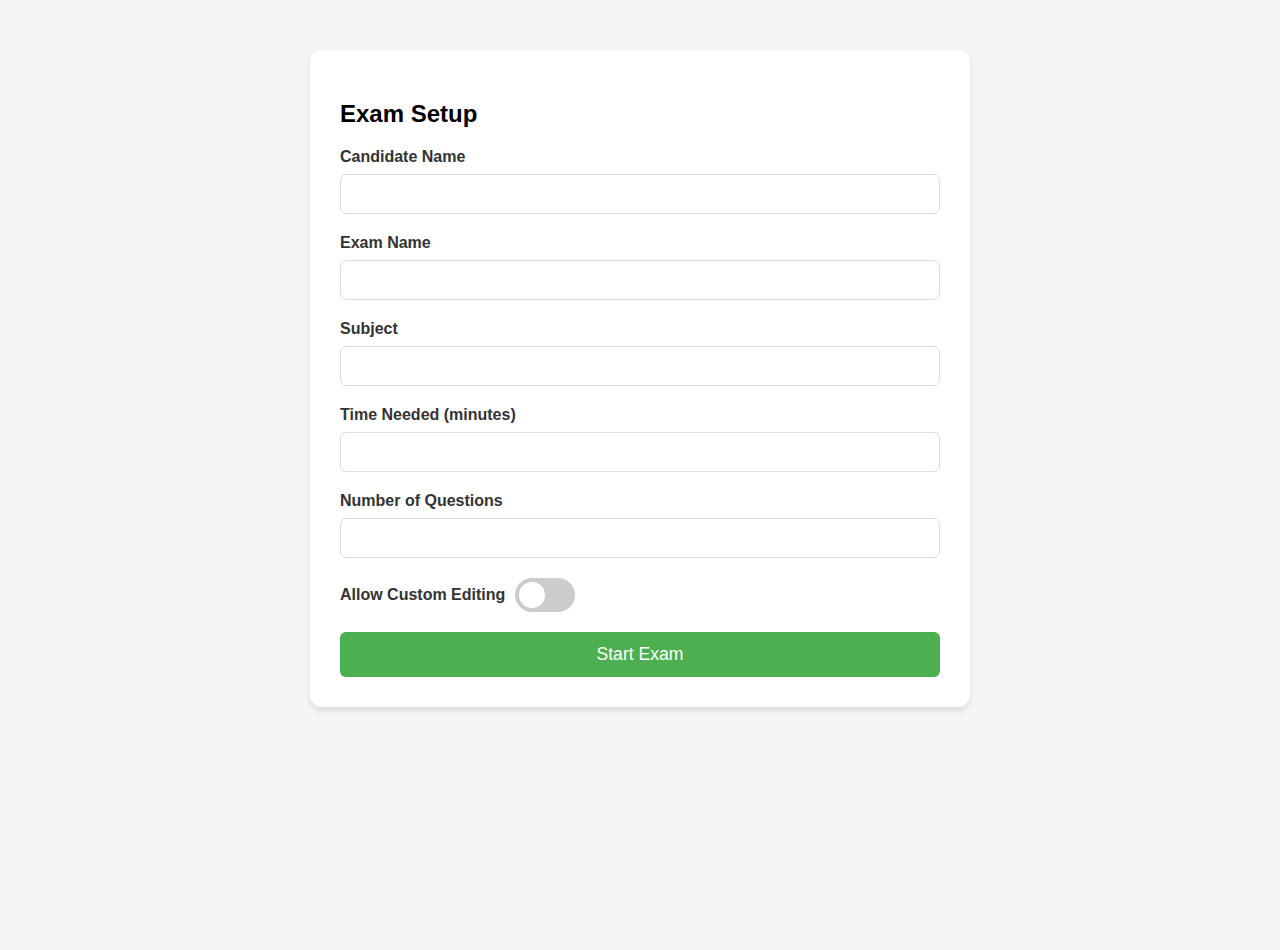
==== exam-interface.html @ 5b69755b "Add .html files" ====
<!DOCTYPE html>
<html lang="en">
<head>
  <meta charset="UTF-8">
  <meta name="viewport" content="width=device-width, initial-scale=1.0">
  <title>Exam Interface</title>
  <style>
    body {
      font-family: Arial, sans-serif;
      margin: 0;
      display: flex;
      height: 100vh;
      overflow: hidden;
    }
    
    /* Add new styles for candidate info */
    .candidate-info {
      background-color: white;
      padding: 15px;
      border-radius: 8px;
      margin-bottom: 20px;
      box-shadow: 0 2px 4px rgba(0,0,0,0.1);
      display: grid;
      grid-template-columns: repeat(auto-fit, minmax(200px, 1fr));
      gap: 15px;
    }

    .info-item {
      display: flex;
      flex-direction: column;
    }

    .info-item label {
      font-size: 0.8rem;
      color: #666;
    }

    .info-item span {
      font-weight: bold;
      color: #333;
    }
    
    .main-content {
      flex: 1;
      display: flex;
      flex-direction: column;
      padding: 20px;
      overflow: auto;
    }
    
    .pdf-preview {
      height: 600px;
      border: 1px solid #ddd;
      border-radius: 8px;
      overflow: hidden;
      background-color: #f5f5f5;
      position: relative;
    }
    .pdf-preview iframe {
      width: 100%;
      height: 100%;
      border: none;
    }
    .right-panel-container {
      width: 320px;
      display: flex;
      flex-direction: column;
      height: 100%;
      overflow: hidden;
      border-left: 1px solid #ddd;
      background-color: #f9f9f9;
    }
    .right-panel {
      flex: 1;
      padding: 20px;
      overflow-y: auto;
    }
    
    .timer-section {
      padding: 15px;
      margin-bottom: 20px;
      background-color: white;
      border-radius: 8px;
      box-shadow: 0 2px 4px rgba(0,0,0,0.1);
    }

    .timer-controls {
      display: flex;
      gap: 10px;
      margin-top: 10px;
    }

    .timer-controls button {
      padding: 5px 10px;
      border-radius: 4px;
      border: 1px solid #ddd;
      background-color: #f5f5f5;
      cursor: pointer;
    }
    
    .timer {
      font-size: 1rem;
      color: #d32f2f;
      font-weight: bold;
      text-align: center;
      margin-right: 10px;
    }
    .timer.warning {
      animation: blink 1s infinite;
    }
    @keyframes blink {
      50% { opacity: 0.5; }
    }
    
    .status-summary {
      margin-bottom: 20px;
      background-color: #fff;
      padding: 15px;
      border-radius: 8px;
      box-shadow: 0 2px 4px rgba(0,0,0,0.1);
    }
    .status-summary div {
      display: flex;
      align-items: center;
      margin: 8px 0;
    }
    .status-summary div span {
      display: inline-block;
      width: 24px;
      height: 24px;
      margin-right: 12px;
      border-radius: 4px;
    }
    .status-summary .not-visited span {
      background-color: #e0e0e0;
    }
    .status-summary .not-answered span {
      background-color: #f13c33;
    }
    .status-summary .answered span {
      background-color: #4caf50;
    }
    .status-summary .marked-review span {
      background-color: #2196f3;
    }
    .status-summary .saved-review span {
      background-color: #ffd700;
    }
    .question-grid {
      display: grid;
      grid-template-columns: repeat(auto-fill, minmax(45px, 1fr));
      gap: 8px;
      padding: 15px;
      background-color: #fff;
      border-radius: 8px;
      box-shadow: 0 2px 4px rgba(0,0,0,0.1);
    }
    .question-grid button {
      aspect-ratio: 1;
      text-align: center;
      border: 1px solid #ccc;
      background-color: #e0e0e0;
      border-radius: 6px;
      cursor: pointer;
      font-weight: bold;
      transition: all 0.2s ease;
    }
    .question-grid button:hover {
      transform: scale(1.05);
    }
    .question-grid button.current {
      border: 2px solid #000;
    }
    .options {
      margin: 20px 0;
      display: grid;
      grid-template-columns: repeat(auto-fit, minmax(120px, 1fr));
      gap: 15px;
    }
    .options label {
      display: flex;
      align-items: center;
      padding: 10px;
      background-color: #f5f5f5;
      border-radius: 6px;
      cursor: pointer;
      transition: background-color 0.2s;
    }
    .options label:hover {
      background-color: #e0e0e0;
    }
    .options input[type="radio"] {
      margin-right: 10px;
    }
    .action-buttons {
      display: flex;
      flex-wrap: wrap;
      gap: 10px;
      justify-content: center;
      margin: 20px 0;
    }
    .action-buttons button {
      border-radius: 25px;
      padding: 12px 24px;
      cursor: pointer;
      font-weight: bold;
      border: none;
      transition: all 0.2s;
    }
    .action-buttons button:hover {
      transform: translateY(-2px);
      box-shadow: 0 2px 8px rgba(0,0,0,0.2);
    }
    .save-next {
      background-color: #4CAF50;
      color: white;
    }
    .clear {
      background-color: #e0e0e0;
      color: black;
    }
    .save-review {
      background-color: #FFEB3B;
      color: black;
    }
    .mark-review-next {
      background-color: #2196F3;
      color: white;
    }
    .submit-button {
      background-color: #FF5722;
      color: white;
      padding: 12px 36px;
      font-weight: bold;
      border-radius: 25px;
      cursor: pointer;
      margin: 20px auto;
      display: block;
      border: none;
      transition: all 0.2s;
    }
    .submit-button:hover {
      background-color: #f4511e;
      transform: translateY(-2px);
      box-shadow: 0 4px 12px rgba(0,0,0,0.2);
    }
    .bottom-panel {
      padding: 15px;
      display: flex;
      align-items: center;
      justify-content: center;
      background-color: #f5f5f5;
      border-top: 1px solid #ddd;
    }
    #selectedQuestion {
      font-size: 1.2rem;
      font-weight: bold;
      text-align: center;
      margin: 15px 0;
      padding: 10px;
      background-color: #f5f5f5;
      border-radius: 6px;
    }
    
    /* Question button styles */
    .question-grid button.answered {
      background-color: #4caf50; /* Green for answered */
      color: white;
    }

    .question-grid button.not-answered {
      background-color: #f44336; /* Red for unanswered */
      color: white;
    }

    .question-grid button.not-visited {
      background-color: #e0e0e0; /* Gray for not visited */
      color: black;
    }

    .question-grid button.marked-review {
      background-color: #2196f3; /* Blue for marked for review */
      color: white;
    }

    .question-grid button.saved-review {
      background-color: #ffeb3b; /* Yellow for saved for review */
      color: black;
    }
  </style>
</head>
<body>
  <div class="main-content">
    
    <div class="pdf-section">
      <input type="file" id="uploadPdf" accept="application/pdf" style="margin-bottom: 10px;">
      <div class="pdf-preview" id="pdfPreview">
        <p style="text-align: center; color: gray; padding: 20px;">No PDF loaded. Please upload a file.</p>
      </div>
    </div>

    <div class="exam-section">
      <h2>Answer Sheet</h2>
      <p id="selectedQuestion">No question selected</p>
      
      <div class="options">
        <label><input type="radio" name="option" value="a"> Option A</label>
        <label><input type="radio" name="option" value="b"> Option B</label>
        <label><input type="radio" name="option" value="c"> Option C</label>
        <label><input type="radio" name="option" value="d"> Option D</label>
      </div>

      <div class="action-buttons">
        <button id="saveNext" class="save-next">SAVE & NEXT</button>
        <button id="clear" class="clear">CLEAR</button>
        <button id="saveReview" class="save-review">SAVE & MARK FOR REVIEW</button>
        <button id="markReviewNext" class="mark-review-next">MARK FOR REVIEW & NEXT</button>
      </div>

      <button id="submitExam" class="submit-button">SUBMIT EXAM</button>
    </div>
  </div>

  <div class="right-panel-container">
    <div class="right-panel">
    
     <div class="timer-section">
        <div class="timer" id="timer">Time Remaining: 03:00:00</div>
        <div class="timer-controls">
          <button id="startTimer">Start</button>
          <button id="pauseTimer">Pause</button>
          <button id="resetTimer">Reset</button>
          <button id="editTimer">Edit</button>
        </div>
      </div>
    
      <h3>Status Summary</h3>
      <div class="status-summary">
        <div class="not-visited"><span></span>Not Visited</div>
        <div class="not-answered"><span></span>Not Answered</div>
        <div class="answered"><span></span>Answered</div>
        <div class="marked-review"><span></span>Marked for Review</div>
        <div class="saved-review"><span></span>Saved & Marked for Review</div>
      </div>

      <h3>Question Navigation</h3>
      <div class="question-grid" id="questionGrid"></div>
    </div>
    
    <div class="bottom-panel">
      <button id="addQuestion" class="action-buttons">Add Question</button>
    </div>
  </div>


  <script>
    class ExamInterface {
      constructor() {
        // Check if config exists
        const config = JSON.parse(localStorage.getItem('examConfig'));
        if (!config) {
          window.location.href = 'index.html'; // Redirect to setup if no config
          return;
        }
      
        // Initialize with config values
        this.totalQuestions = config.questionCount;
        this.timeNeeded = config.timeNeeded;
        this.timeRemaining = this.timeNeeded * 60; // Convert minutes to seconds
        this.allowCustomEdit = config.allowCustomEdit;
        this.candidateInfo = {
          name: config.candidateName,
          exam: config.examName,
          subject: config.subject
        };
        
        this.currentQuestion = null;
        this.timerInterval = null;
        this.isPaused = true;
        this.answers = new Map();
        
        this.initializeInterface();
        this.attachEventListeners();
        this.updateQuestionGrid();
        this.updateTimer();
      }
      
      initializeInterface() {
      	
      	this.initializeElements();
        // Create and insert candidate info section
        const infoHtml = `
          <div class="candidate-info">
            <div class="info-item">
              <label>Candidate Name</label>
              <span>${this.candidateInfo.name}</span>
            </div>
            <div class="info-item">
              <label>Exam</label>
              <span>${this.candidateInfo.exam}</span>
            </div>
            <div class="info-item">
              <label>Subject</label>
              <span>${this.candidateInfo.subject}</span>
            </div>
          </div>
        `;
        
        document.querySelector('.main-content').insertAdjacentHTML('afterbegin', infoHtml);
        
        // Move timer to right panel
        const timerSection = document.querySelector('.timer-section');
  if (timerSection) {
    document.querySelector('.right-panel').insertAdjacentElement('afterbegin', timerSection);
  }
        
        // Disable edit controls if not allowed
        if (!this.allowCustomEdit) {
          document.getElementById('editTimer').style.display = 'none';
          document.getElementById('addQuestion').style.display = 'none';
        }
        
      }
      
      initializeElements() {
        this.elements = {
          timer: document.getElementById('timer'),
          questionGrid: document.getElementById('questionGrid'),
          selectedQuestion: document.getElementById('selectedQuestion'),
          options: document.querySelectorAll('input[name="option"]'),
          pdfPreview: document.getElementById('pdfPreview'),
          uploadPdf: document.getElementById('uploadPdf')
        };
      }

      attachEventListeners() {
        // Timer controls
        document.getElementById('startTimer').addEventListener('click', () => this.startTimer());
        document.getElementById('pauseTimer').addEventListener('click', () => this.pauseTimer());
        document.getElementById('resetTimer').addEventListener('click', () => this.resetTimer());
        document.getElementById('editTimer').addEventListener('click', () => this.editTimer());

        // Action buttons
        document.getElementById('saveNext').addEventListener('click', () => this.saveAndNext());
        document.getElementById('clear').addEventListener('click', () => this.clearResponse());
        document.getElementById('saveReview').addEventListener('click', () => this.saveAndMarkForReview());
        document.getElementById('markReviewNext').addEventListener('click', () => this.markForReviewAndNext());
        document.getElementById('submitExam').addEventListener('click', () => this.submitExam());
        document.getElementById('addQuestion').addEventListener('click', () => this.addQuestion());

        // PDF upload
        this.elements.uploadPdf.addEventListener('change', (event) => this.handlePdfUpload(event));
      }

      updateTimer() {
        const hours = Math.floor(this.timeRemaining / 3600);
        const minutes = Math.floor((this.timeRemaining % 3600) / 60);
        const seconds = this.timeRemaining % 60;
        
        this.elements.timer.textContent = `Time Remaining: ${hours.toString().padStart(2, '0')}:${minutes.toString().padStart(2, '0')}:${seconds.toString().padStart(2, '0')}`;
        
        // Add warning class when less than 5 minutes remaining
        if (this.timeRemaining <= 300) {
          this.elements.timer.classList.add('warning');
        }
      }

      startTimer() {
        if (this.isPaused) {
          this.isPaused = false;
          this.timerInterval = setInterval(() => {
            if (this.timeRemaining <= 0) {
              this.submitExam();
              return;
            }
            this.timeRemaining--;
            this.updateTimer();
          }, 1000);
        }
      }

      pauseTimer() {
        this.isPaused = true;
        clearInterval(this.timerInterval);
      }

      resetTimer() {
        this.pauseTimer();
        this.timeRemaining = this.timeNeeded * 60; // Use configured time
        this.updateTimer();
      }

      editTimer() {
        if (!this.allowCustomEdit) return; // Add check for edit permission
        this.pauseTimer();
        const newTime = prompt("Enter time in seconds:", this.timeRemaining);
        if (newTime && !isNaN(newTime) && newTime > 0) {
          this.timeRemaining = parseInt(newTime);
          this.updateTimer();
        }
      }

      updateQuestionGrid() {
	  this.elements.questionGrid.innerHTML = '';
	  for (let i = 1; i <= this.totalQuestions; i++) {
	    const button = document.createElement('button');
	    button.textContent = i;
	    button.addEventListener('click', () => this.selectQuestion(i, button));
	    
	    // Set initial state
	    if (this.answers.has(i)) {
	      const answer = this.answers.get(i);
	      button.classList.add(answer.status);
	    } else {
	      button.classList.add('not-visited');
	    }
	    
	    this.elements.questionGrid.appendChild(button);
	  }
	}


      selectQuestion(questionNumber, button) {
        // Remove current selection
        const currentButton = this.elements.questionGrid.querySelector('.current');
        if (currentButton) {
          currentButton.classList.remove('current');
        }
	
	// Store the start time of the question
        this.questionStartTime = new Date(); 
	
        // Update current question
        this.currentQuestion = questionNumber;
        button.classList.add('current');
        
        // Update question display
        this.elements.selectedQuestion.textContent = `Question ${questionNumber}`;
        
        // Clear radio buttons
        this.elements.options.forEach(option => option.checked = false);
        
        // Load saved answer if exists
        if (this.answers.has(questionNumber)) {
          const answer = this.answers.get(questionNumber);
          const option = Array.from(this.elements.options).find(opt => opt.value === answer.value);
          if (option) {
            option.checked = true;
          }
        }

        // Update status if not visited
        if (button.classList.contains('not-visited')) {
          button.classList.remove('not-visited');
          button.classList.add('not-answered');
        }
      }

      saveAndNext() {
        if (!this.currentQuestion) {
          alert('Please select a question first');
          return;
        }

        const selectedOption = Array.from(this.elements.options).find(opt => opt.checked);
        if (!selectedOption) {
          alert('Please select an answer');
          return;
        }

        // Save the answer
        this.answers.set(this.currentQuestion, {
          value: selectedOption.value,
          status: 'answered'
        });
        
        // Update the answer with time spent
        const now = new Date();
        this.answers.set(this.currentQuestion, {
            value: selectedOption.value,
            status: 'answered',
            timeSpent: now - this.questionStartTime 
        });
        
        // Update question button status
        const currentButton = this.elements.questionGrid.querySelector('.current');
        currentButton.classList.remove('not-answered', 'not-visited', 'marked-review', 'saved-review');
        currentButton.classList.add('answered');

        // Move to next question
        const nextQuestion = this.currentQuestion < this.totalQuestions ? this.currentQuestion + 1 : null;
        if (nextQuestion) {
          const nextButton = this.elements.questionGrid.children[nextQuestion - 1];
          this.selectQuestion(nextQuestion, nextButton);
        }
      }

      clearResponse() {
        if (!this.currentQuestion) {
          alert('Please select a question first');
          return;
        }

        // Clear radio buttons
        this.elements.options.forEach(option => option.checked = false);

        // Clear saved answer
        this.answers.delete(this.currentQuestion);

        // Update button status
        const currentButton = this.elements.questionGrid.querySelector('.current');
        currentButton.classList.remove('answered', 'marked-review', 'saved-review');
        currentButton.classList.add('not-answered');
      }

      saveAndMarkForReview() {
        if (!this.currentQuestion) {
          alert('Please select a question first');
          return;
        }

        const selectedOption = Array.from(this.elements.options).find(opt => opt.checked);
        if (!selectedOption) {
          alert('Please select an answer');
          return;
        }
        
        // Update the answer with time spent
        const now = new Date();
        this.answers.set(this.currentQuestion, {
            value: selectedOption.value,
            status: 'saved-review',
            timeSpent: now - this.questionStartTime
        });
        
        // Save the answer with review status
        this.answers.set(this.currentQuestion, {
          value: selectedOption.value,
          status: 'saved-review'
        });

        // Update button status
        const currentButton = this.elements.questionGrid.querySelector('.current');
        currentButton.classList.remove('not-answered', 'not-visited', 'marked-review', 'answered');
        currentButton.classList.add('saved-review');

        // Move to next question
        const nextQuestion = this.currentQuestion < this.totalQuestions ? this.currentQuestion + 1 : null;
        if (nextQuestion) {
          const nextButton = this.elements.questionGrid.children[nextQuestion - 1];
          this.selectQuestion(nextQuestion, nextButton);
        }
      }

      markForReviewAndNext() {
        if (!this.currentQuestion) {
          alert('Please select a question first');
          return;
        }
	
	// Update the answer with time spent
        const now = new Date();
        this.answers.set(this.currentQuestion, {
            value: null,
            status: 'marked-review',
            timeSpent: now - this.questionStartTime
        });
	
        // Mark for review without saving answer
        this.answers.set(this.currentQuestion, {
          value: null,
          status: 'marked-review'
        });

        // Update button status
        const currentButton = this.elements.questionGrid.querySelector('.current');
        currentButton.classList.remove('not-answered', 'not-visited', 'answered', 'saved-review');
        currentButton.classList.add('marked-review');

        // Move to next question
        const nextQuestion = this.currentQuestion < this.totalQuestions ? this.currentQuestion + 1 : null;
        if (nextQuestion) {
          const nextButton = this.elements.questionGrid.children[nextQuestion - 1];
          this.selectQuestion(nextQuestion, nextButton);
        }
      }

      submitExam() {
        // Check for unanswered questions
        const unanswered = [];
        for (let i = 1; i <= this.totalQuestions; i++) {
          const answer = this.answers.get(i);
          if (!answer || !answer.value) {
            unanswered.push(i);
          }
        }

        if (unanswered.length > 0) {
          const confirm = window.confirm(
            `You have ${unanswered.length} unanswered questions (${unanswered.join(', ')}). Do you still want to submit?`
          );
          if (!confirm) return;
        }

        // Stop timer
        this.pauseTimer();
        
        // Get current date and time
    	const now = new Date();
    	const endDate = now.toISOString(); 
    	const startDate = new Date(now.getTime() - ((this.timeNeeded * 60) - this.timeRemaining) * 1000).toISOString();

        // Prepare submission data
        const submissionData = {
          candidateName: this.candidateInfo.name,
          examName: this.candidateInfo.exam,
          subject: this.candidateInfo.subject,
          startDate: startDate, // Add start date
          endDate: endDate, // Add end date
          answers: Array.from(this.answers.entries()).map(([question, answer]) => {
                // Calculate time spent on each question 
                const questionTime = answer.timeSpent || 0; // Use 0 if timeSpent is undefined
                return {
                    question,
                    answer: answer.value,
                    status: answer.status,
                    timeSpent: questionTime
                };
            }),
            timeSpent: (this.timeNeeded * 60) - this.timeRemaining
        };
	
	  // Generate Excel data
	  const excelData = [
	      ["Candidate Name", this.candidateInfo.name],
              ["Exam Name", this.candidateInfo.exam],
              ["Subject", this.candidateInfo.subject],
              ["Start Date", startDate],
              ["End Date", endDate],
              ["", ""], // Empty row for better readability
              ["Question", "Answer", "Status", "Time Spent (seconds)"] 
    	  ];
	  submissionData.answers.forEach(answer => {
	    excelData.push([answer.question, answer.answer, answer.status, answer.timeSpent]);
	  });

	  // Create a temporary CSV string
	  const csv = excelData.map(row => row.join(",")).join("\n");

	  // Create a download link for the CSV file
	  const downloadLink = document.createElement("a");
	  downloadLink.href = `data:text/csv;charset=utf-8,${encodeURIComponent(csv)}`;
	  downloadLink.download = "Response_Sheet.csv";
	  document.body.appendChild(downloadLink);
	  downloadLink.click();
	  document.body.removeChild(downloadLink);
	  
        // Log submission data (in real app, this would be sent to a server)
        console.log('Exam submitted:', submissionData);
        alert('Exam submitted successfully!');

        // Disable all controls
        this.disableControls();
      }

      disableControls() {
        // Disable all interactive elements
        this.elements.options.forEach(option => option.disabled = true);
        document.querySelectorAll('button').forEach(button => button.disabled = true);
        this.elements.uploadPdf.disabled = true;
      }

      addQuestion() {
        if (!this.allowCustomEdit) return; // Add check for edit permission
        this.totalQuestions++;
        this.updateQuestionGrid();
      }

      handlePdfUpload(event) {
        const file = event.target.files[0];
        if (file && file.type === 'application/pdf') {
          const fileURL = URL.createObjectURL(file);
          this.elements.pdfPreview.innerHTML = `<iframe src="${fileURL}"></iframe>`;
        } else {
          alert('Please upload a valid PDF file.');
          event.target.value = ''; // Clear the input
        }
      }
    }

    // Initialize the exam interface
    const examInterface = new ExamInterface();
  </script>
</body>
</html>
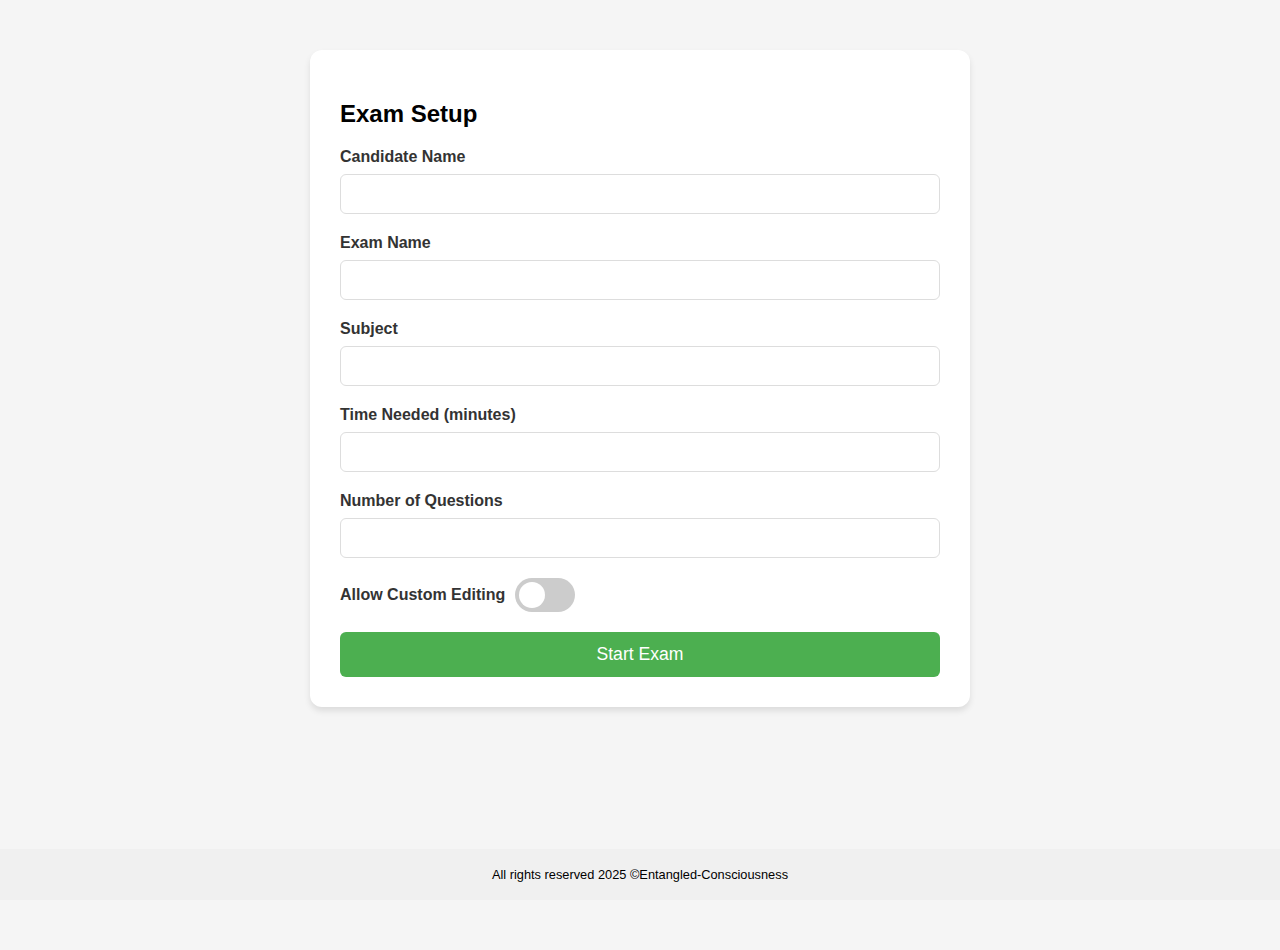
==== commit 70c31a8a: "exam-interface.html" ====
--- a/exam-interface.html
+++ b/exam-interface.html
@@ -5,6 +5,7 @@
   <meta name="viewport" content="width=device-width, initial-scale=1.0">
   <title>Exam Interface</title>
   <style>
+    /* Original styles remain the same */
     body {
       font-family: Arial, sans-serif;
       margin: 0;
@@ -13,7 +14,6 @@
       overflow: hidden;
     }
     
-    /* Add new styles for candidate info */
     .candidate-info {
       background-color: white;
       padding: 15px;
@@ -56,11 +56,13 @@
       background-color: #f5f5f5;
       position: relative;
     }
+    
     .pdf-preview iframe {
       width: 100%;
       height: 100%;
       border: none;
     }
+    
     .right-panel-container {
       width: 320px;
       display: flex;
@@ -70,6 +72,7 @@
       border-left: 1px solid #ddd;
       background-color: #f9f9f9;
     }
+    
     .right-panel {
       flex: 1;
       padding: 20px;
@@ -105,9 +108,11 @@
       text-align: center;
       margin-right: 10px;
     }
+    
     .timer.warning {
       animation: blink 1s infinite;
     }
+    
     @keyframes blink {
       50% { opacity: 0.5; }
     }
@@ -119,11 +124,13 @@
       border-radius: 8px;
       box-shadow: 0 2px 4px rgba(0,0,0,0.1);
     }
+    
     .status-summary div {
       display: flex;
       align-items: center;
       margin: 8px 0;
     }
+    
     .status-summary div span {
       display: inline-block;
       width: 24px;
@@ -131,21 +138,13 @@
       margin-right: 12px;
       border-radius: 4px;
     }
-    .status-summary .not-visited span {
-      background-color: #e0e0e0;
-    }
-    .status-summary .not-answered span {
-      background-color: #f13c33;
-    }
-    .status-summary .answered span {
-      background-color: #4caf50;
-    }
-    .status-summary .marked-review span {
-      background-color: #2196f3;
-    }
-    .status-summary .saved-review span {
-      background-color: #ffd700;
-    }
+    
+    .status-summary .not-visited span { background-color: #e0e0e0; }
+    .status-summary .not-answered span { background-color: #f13c33; }
+    .status-summary .answered span { background-color: #4caf50; }
+    .status-summary .marked-review span { background-color: #2196f3; }
+    .status-summary .saved-review span { background-color: #ffd700; }
+    
     .question-grid {
       display: grid;
       grid-template-columns: repeat(auto-fill, minmax(45px, 1fr));
@@ -155,6 +154,7 @@
       border-radius: 8px;
       box-shadow: 0 2px 4px rgba(0,0,0,0.1);
     }
+    
     .question-grid button {
       aspect-ratio: 1;
       text-align: center;
@@ -165,33 +165,65 @@
       font-weight: bold;
       transition: all 0.2s ease;
     }
+    
     .question-grid button:hover {
       transform: scale(1.05);
     }
+    
     .question-grid button.current {
       border: 2px solid #000;
     }
+    
+    .question-controls {
+      display: flex;
+      justify-content: space-between;
+      align-items: center;
+      margin-bottom: 15px;
+    }
+
+    .question-type-buttons {
+      display: flex;
+      gap: 10px;
+    }
+
+    .question-type-button {
+      padding: 8px 16px;
+      border: 1px solid #ddd;
+      border-radius: 4px;
+      cursor: pointer;
+      background-color: #f5f5f5;
+    }
+
+    .question-type-button.active {
+      background-color: #2196f3;
+      color: white;
+      border-color: #1976d2;
+    }
+
     .options {
-      margin: 20px 0;
-      display: grid;
-      grid-template-columns: repeat(auto-fit, minmax(120px, 1fr));
+      display: flex;
       gap: 15px;
-    }
+      flex-wrap: wrap;
+    }
+
     .options label {
       display: flex;
       align-items: center;
-      padding: 10px;
-      background-color: #f5f5f5;
-      border-radius: 6px;
+      padding: 8px 12px;
+      border-radius: 4px;
       cursor: pointer;
       transition: background-color 0.2s;
     }
+
     .options label:hover {
       background-color: #e0e0e0;
     }
-    .options input[type="radio"] {
+    
+    .options input[type="radio"],
+    .options input[type="checkbox"] {
       margin-right: 10px;
     }
+    
     .action-buttons {
       display: flex;
       flex-wrap: wrap;
@@ -199,6 +231,7 @@
       justify-content: center;
       margin: 20px 0;
     }
+    
     .action-buttons button {
       border-radius: 25px;
       padding: 12px 24px;
@@ -207,26 +240,17 @@
       border: none;
       transition: all 0.2s;
     }
+    
     .action-buttons button:hover {
       transform: translateY(-2px);
       box-shadow: 0 2px 8px rgba(0,0,0,0.2);
     }
-    .save-next {
-      background-color: #4CAF50;
-      color: white;
-    }
-    .clear {
-      background-color: #e0e0e0;
-      color: black;
-    }
-    .save-review {
-      background-color: #FFEB3B;
-      color: black;
-    }
-    .mark-review-next {
-      background-color: #2196F3;
-      color: white;
-    }
+    
+    .save-next { background-color: #4CAF50; color: white; }
+    .clear { background-color: #e0e0e0; color: black; }
+    .save-review { background-color: #FFEB3B; color: black; }
+    .mark-review-next { background-color: #2196F3; color: white; }
+    
     .submit-button {
       background-color: #FF5722;
       color: white;
@@ -239,11 +263,13 @@
       border: none;
       transition: all 0.2s;
     }
+    
     .submit-button:hover {
       background-color: #f4511e;
       transform: translateY(-2px);
       box-shadow: 0 4px 12px rgba(0,0,0,0.2);
     }
+    
     .bottom-panel {
       padding: 15px;
       display: flex;
@@ -252,6 +278,7 @@
       background-color: #f5f5f5;
       border-top: 1px solid #ddd;
     }
+    
     #selectedQuestion {
       font-size: 1.2rem;
       font-weight: bold;
@@ -262,36 +289,15 @@
       border-radius: 6px;
     }
     
-    /* Question button styles */
-    .question-grid button.answered {
-      background-color: #4caf50; /* Green for answered */
-      color: white;
-    }
-
-    .question-grid button.not-answered {
-      background-color: #f44336; /* Red for unanswered */
-      color: white;
-    }
-
-    .question-grid button.not-visited {
-      background-color: #e0e0e0; /* Gray for not visited */
-      color: black;
-    }
-
-    .question-grid button.marked-review {
-      background-color: #2196f3; /* Blue for marked for review */
-      color: white;
-    }
-
-    .question-grid button.saved-review {
-      background-color: #ffeb3b; /* Yellow for saved for review */
-      color: black;
-    }
+    .question-grid button.answered { background-color: #4caf50; color: white; }
+    .question-grid button.not-answered { background-color: #f44336; color: white; }
+    .question-grid button.not-visited { background-color: #e0e0e0; color: black; }
+    .question-grid button.marked-review { background-color: #2196f3; color: white; }
+    .question-grid button.saved-review { background-color: #ffeb3b; color: black; }
   </style>
 </head>
 <body>
   <div class="main-content">
-    
     <div class="pdf-section">
       <input type="file" id="uploadPdf" accept="application/pdf" style="margin-bottom: 10px;">
       <div class="pdf-preview" id="pdfPreview">
@@ -303,11 +309,17 @@
       <h2>Answer Sheet</h2>
       <p id="selectedQuestion">No question selected</p>
       
-      <div class="options">
-        <label><input type="radio" name="option" value="a"> Option A</label>
-        <label><input type="radio" name="option" value="b"> Option B</label>
-        <label><input type="radio" name="option" value="c"> Option C</label>
-        <label><input type="radio" name="option" value="d"> Option D</label>
+      <div class="question-controls">
+        <div class="question-type-buttons">
+          <button class="question-type-button active" id="mcqButton">MCQ</button>
+          <button class="question-type-button" id="msqButton">MSQ</button>
+        </div>
+        <div class="options" id="options">
+          <label><input type="radio" name="option" value="a"> A </label>
+          <label><input type="radio" name="option" value="b"> B </label>
+          <label><input type="radio" name="option" value="c"> C </label>
+          <label><input type="radio" name="option" value="d"> D </label>
+        </div>
       </div>
 
       <div class="action-buttons">
@@ -323,8 +335,7 @@
 
   <div class="right-panel-container">
     <div class="right-panel">
-    
-     <div class="timer-section">
+      <div class="timer-section">
         <div class="timer" id="timer">Time Remaining: 03:00:00</div>
         <div class="timer-controls">
           <button id="startTimer">Start</button>
@@ -352,43 +363,67 @@
     </div>
   </div>
 
-
   <script>
     class ExamInterface {
       constructor() {
-        // Check if config exists
+        // Check for existing config
         const config = JSON.parse(localStorage.getItem('examConfig'));
         if (!config) {
-          window.location.href = 'index.html'; // Redirect to setup if no config
+          window.location.href = 'index.html';
           return;
         }
-      
-        // Initialize with config values
+
+        // Initialize properties
+        this.initializeProperties(config);
+        this.initializeInterface();
+        this.attachEventListeners();
+        this.updateQuestionGrid();
+        this.updateTimer();
+      }
+
+      initializeProperties(config) {
         this.totalQuestions = config.questionCount;
         this.timeNeeded = config.timeNeeded;
-        this.timeRemaining = this.timeNeeded * 60; // Convert minutes to seconds
+        this.timeRemaining = this.timeNeeded * 60;
         this.allowCustomEdit = config.allowCustomEdit;
         this.candidateInfo = {
           name: config.candidateName,
           exam: config.examName,
           subject: config.subject
         };
-        
         this.currentQuestion = null;
         this.timerInterval = null;
         this.isPaused = true;
         this.answers = new Map();
-        
-        this.initializeInterface();
-        this.attachEventListeners();
-        this.updateQuestionGrid();
-        this.updateTimer();
-      }
-      
+        this.questionType = 'mcq';
+        this.questionStartTime = null;
+      }
+
       initializeInterface() {
-      	
-      	this.initializeElements();
-        // Create and insert candidate info section
+        this.initializeElements();
+        this.createCandidateInfo();
+        
+        // Hide edit controls if not allowed
+        if (!this.allowCustomEdit) {
+          document.getElementById('editTimer').style.display = 'none';
+          document.getElementById('addQuestion').style.display = 'none';
+        }
+      }
+
+      initializeElements() {
+        this.elements = {
+          timer: document.getElementById('timer'),
+          questionGrid: document.getElementById('questionGrid'),
+          selectedQuestion: document.getElementById('selectedQuestion'),
+          options: document.getElementById('options'),
+          pdfPreview: document.getElementById('pdfPreview'),
+          uploadPdf: document.getElementById('uploadPdf'),
+          mcqButton: document.getElementById('mcqButton'),
+          msqButton: document.getElementById('msqButton')
+        };
+      }
+
+      createCandidateInfo() {
         const infoHtml = `
           <div class="candidate-info">
             <div class="info-item">
@@ -405,32 +440,7 @@
             </div>
           </div>
         `;
-        
         document.querySelector('.main-content').insertAdjacentHTML('afterbegin', infoHtml);
-        
-        // Move timer to right panel
-        const timerSection = document.querySelector('.timer-section');
-  if (timerSection) {
-    document.querySelector('.right-panel').insertAdjacentElement('afterbegin', timerSection);
-  }
-        
-        // Disable edit controls if not allowed
-        if (!this.allowCustomEdit) {
-          document.getElementById('editTimer').style.display = 'none';
-          document.getElementById('addQuestion').style.display = 'none';
-        }
-        
-      }
-      
-      initializeElements() {
-        this.elements = {
-          timer: document.getElementById('timer'),
-          questionGrid: document.getElementById('questionGrid'),
-          selectedQuestion: document.getElementById('selectedQuestion'),
-          options: document.querySelectorAll('input[name="option"]'),
-          pdfPreview: document.getElementById('pdfPreview'),
-          uploadPdf: document.getElementById('uploadPdf')
-        };
       }
 
       attachEventListeners() {
@@ -448,6 +458,10 @@
         document.getElementById('submitExam').addEventListener('click', () => this.submitExam());
         document.getElementById('addQuestion').addEventListener('click', () => this.addQuestion());
 
+        // Question type controls
+        this.elements.mcqButton.addEventListener('click', () => this.setQuestionType('mcq'));
+        this.elements.msqButton.addEventListener('click', () => this.setQuestionType('msq'));
+
         // PDF upload
         this.elements.uploadPdf.addEventListener('change', (event) => this.handlePdfUpload(event));
       }
@@ -457,9 +471,8 @@
         const minutes = Math.floor((this.timeRemaining % 3600) / 60);
         const seconds = this.timeRemaining % 60;
         
-        this.elements.timer.textContent = `Time Remaining: ${hours.toString().padStart(2, '0')}:${minutes.toString().padStart(2, '0')}:${seconds.toString().padStart(2, '0')}`;
-        
-        // Add warning class when less than 5 minutes remaining
+        this.elements.timer.textContent = `Time Remaining: ${String(hours).padStart(2, '0')}:${String(minutes).padStart(2, '0')}:${String(seconds).padStart(2, '0')}`;
+        
         if (this.timeRemaining <= 300) {
           this.elements.timer.classList.add('warning');
         }
@@ -486,12 +499,13 @@
 
       resetTimer() {
         this.pauseTimer();
-        this.timeRemaining = this.timeNeeded * 60; // Use configured time
+        this.timeRemaining = this.timeNeeded * 60;
         this.updateTimer();
       }
 
       editTimer() {
-        if (!this.allowCustomEdit) return; // Add check for edit permission
+        if (!this.allowCustomEdit) return;
+        
         this.pauseTimer();
         const newTime = prompt("Enter time in seconds:", this.timeRemaining);
         if (newTime && !isNaN(newTime) && newTime > 0) {
@@ -500,36 +514,58 @@
         }
       }
 
-      updateQuestionGrid() {
-	  this.elements.questionGrid.innerHTML = '';
-	  for (let i = 1; i <= this.totalQuestions; i++) {
-	    const button = document.createElement('button');
-	    button.textContent = i;
-	    button.addEventListener('click', () => this.selectQuestion(i, button));
-	    
-	    // Set initial state
-	    if (this.answers.has(i)) {
-	      const answer = this.answers.get(i);
-	      button.classList.add(answer.status);
-	    } else {
-	      button.classList.add('not-visited');
-	    }
-	    
-	    this.elements.questionGrid.appendChild(button);
-	  }
-	}
-
+      setQuestionType(type) {
+        this.questionType = type;
+        
+        // Update button styles
+        this.elements.mcqButton.classList.remove('active');
+        this.elements.msqButton.classList.remove('active');
+        document.getElementById(`${type}Button`).classList.add('active');
+        
+        // Update options
+        this.updateOptionsForType(type);
+      }
+
+      updateOptionsForType(type) {
+        const options = ['a', 'b', 'c', 'd'];
+        const inputType = type === 'mcq' ? 'radio' : 'checkbox';
+        
+        // Clear existing options
+        this.elements.options.innerHTML = '';
+        
+        // Create new options with correct input type
+        options.forEach(value => {
+          const label = document.createElement('label');
+          const input = document.createElement('input');
+          input.type = inputType;
+          input.name = type === 'mcq' ? 'option' : `option-${value}`;
+          input.value = value;
+          
+          label.appendChild(input);
+          label.appendChild(document.createTextNode(` ${value.toUpperCase()} `));
+          this.elements.options.appendChild(label);
+        });
+
+        // Restore any saved answers for current question
+        if (this.currentQuestion && this.answers.has(this.currentQuestion)) {
+          const answer = this.answers.get(this.currentQuestion);
+          const inputs = this.elements.options.querySelectorAll('input');
+          inputs.forEach(input => {
+            input.checked = answer.value.includes(input.value);
+          });
+        }
+      }
 
       selectQuestion(questionNumber, button) {
-        // Remove current selection
+        // Update current selection
         const currentButton = this.elements.questionGrid.querySelector('.current');
         if (currentButton) {
           currentButton.classList.remove('current');
         }
-	
-	// Store the start time of the question
-        this.questionStartTime = new Date(); 
-	
+
+        // Store start time for new question
+        this.questionStartTime = new Date();
+        
         // Update current question
         this.currentQuestion = questionNumber;
         button.classList.add('current');
@@ -537,23 +573,59 @@
         // Update question display
         this.elements.selectedQuestion.textContent = `Question ${questionNumber}`;
         
-        // Clear radio buttons
-        this.elements.options.forEach(option => option.checked = false);
-        
-        // Load saved answer if exists
-        if (this.answers.has(questionNumber)) {
-          const answer = this.answers.get(questionNumber);
-          const option = Array.from(this.elements.options).find(opt => opt.value === answer.value);
-          if (option) {
-            option.checked = true;
-          }
-        }
-
         // Update status if not visited
         if (button.classList.contains('not-visited')) {
           button.classList.remove('not-visited');
           button.classList.add('not-answered');
         }
+
+        // Restore saved answer if exists
+        const savedAnswer = this.answers.get(questionNumber);
+        this.updateOptionsForType(this.questionType);
+        if (savedAnswer) {
+          const inputs = this.elements.options.querySelectorAll('input');
+          inputs.forEach(input => {
+            input.checked = savedAnswer.value.includes(input.value);
+          });
+        }
+      }
+
+      clearResponse() {
+        if (!this.currentQuestion) {
+          alert('Please select a question first');
+          return;
+        }
+
+        // Clear all selected options
+        const inputs = this.elements.options.querySelectorAll('input');
+        inputs.forEach(input => input.checked = false);
+
+        // Update question status
+        const currentButton = this.elements.questionGrid.querySelector('.current');
+        currentButton.classList.remove('answered', 'saved-review');
+        currentButton.classList.add('not-answered');
+
+        // Remove from answers map
+        this.answers.delete(this.currentQuestion);
+      }
+
+      updateQuestionGrid() {
+        this.elements.questionGrid.innerHTML = '';
+        for (let i = 1; i <= this.totalQuestions; i++) {
+          const button = document.createElement('button');
+          button.textContent = i;
+          button.addEventListener('click', () => this.selectQuestion(i, button));
+          
+          // Set initial state
+          if (this.answers.has(i)) {
+            const answer = this.answers.get(i);
+            button.classList.add(answer.status);
+          } else {
+            button.classList.add('not-visited');
+          }
+          
+          this.elements.questionGrid.appendChild(button);
+        }
       }
 
       saveAndNext() {
@@ -562,27 +634,26 @@
           return;
         }
 
-        const selectedOption = Array.from(this.elements.options).find(opt => opt.checked);
-        if (!selectedOption) {
+        const selectedOptions = Array.from(this.elements.options.querySelectorAll('input'))
+          .filter(input => input.checked)
+          .map(input => input.value);
+
+        if (selectedOptions.length === 0) {
           alert('Please select an answer');
           return;
         }
 
-        // Save the answer
+        // Calculate time spent
+        const timeSpent = new Date() - this.questionStartTime;
+
+        // Save answer with metadata
         this.answers.set(this.currentQuestion, {
-          value: selectedOption.value,
-          status: 'answered'
+          value: selectedOptions,
+          status: 'answered',
+          timeSpent: timeSpent
         });
-        
-        // Update the answer with time spent
-        const now = new Date();
-        this.answers.set(this.currentQuestion, {
-            value: selectedOption.value,
-            status: 'answered',
-            timeSpent: now - this.questionStartTime 
-        });
-        
-        // Update question button status
+
+        // Update button status
         const currentButton = this.elements.questionGrid.querySelector('.current');
         currentButton.classList.remove('not-answered', 'not-visited', 'marked-review', 'saved-review');
         currentButton.classList.add('answered');
@@ -592,56 +663,39 @@
         if (nextQuestion) {
           const nextButton = this.elements.questionGrid.children[nextQuestion - 1];
           this.selectQuestion(nextQuestion, nextButton);
-        }
-      }
-
-      clearResponse() {
+        } else {
+          alert('You have reached the last question');
+        }
+      }
+
+saveAndMarkForReview() {
         if (!this.currentQuestion) {
           alert('Please select a question first');
           return;
         }
 
-        // Clear radio buttons
-        this.elements.options.forEach(option => option.checked = false);
-
-        // Clear saved answer
-        this.answers.delete(this.currentQuestion);
+        const selectedOptions = Array.from(this.elements.options.querySelectorAll('input'))
+          .filter(input => input.checked)
+          .map(input => input.value);
+
+        if (selectedOptions.length === 0) {
+          alert('Please select an answer before marking for review');
+          return;
+        }
+
+        // Calculate time spent
+        const timeSpent = new Date() - this.questionStartTime;
+
+        // Save answer with review status
+        this.answers.set(this.currentQuestion, {
+          value: selectedOptions,
+          status: 'saved-review',
+          timeSpent: timeSpent
+        });
 
         // Update button status
         const currentButton = this.elements.questionGrid.querySelector('.current');
-        currentButton.classList.remove('answered', 'marked-review', 'saved-review');
-        currentButton.classList.add('not-answered');
-      }
-
-      saveAndMarkForReview() {
-        if (!this.currentQuestion) {
-          alert('Please select a question first');
-          return;
-        }
-
-        const selectedOption = Array.from(this.elements.options).find(opt => opt.checked);
-        if (!selectedOption) {
-          alert('Please select an answer');
-          return;
-        }
-        
-        // Update the answer with time spent
-        const now = new Date();
-        this.answers.set(this.currentQuestion, {
-            value: selectedOption.value,
-            status: 'saved-review',
-            timeSpent: now - this.questionStartTime
-        });
-        
-        // Save the answer with review status
-        this.answers.set(this.currentQuestion, {
-          value: selectedOption.value,
-          status: 'saved-review'
-        });
-
-        // Update button status
-        const currentButton = this.elements.questionGrid.querySelector('.current');
-        currentButton.classList.remove('not-answered', 'not-visited', 'marked-review', 'answered');
+        currentButton.classList.remove('not-answered', 'not-visited', 'answered', 'marked-review');
         currentButton.classList.add('saved-review');
 
         // Move to next question
@@ -657,19 +711,15 @@
           alert('Please select a question first');
           return;
         }
-	
-	// Update the answer with time spent
-        const now = new Date();
+
+        // Calculate time spent even if no answer selected
+        const timeSpent = new Date() - this.questionStartTime;
+
+        // Mark for review without requiring an answer
         this.answers.set(this.currentQuestion, {
-            value: null,
-            status: 'marked-review',
-            timeSpent: now - this.questionStartTime
-        });
-	
-        // Mark for review without saving answer
-        this.answers.set(this.currentQuestion, {
-          value: null,
-          status: 'marked-review'
+          value: [],
+          status: 'marked-review',
+          timeSpent: timeSpent
         });
 
         // Update button status
@@ -685,113 +735,196 @@
         }
       }
 
-      submitExam() {
-        // Check for unanswered questions
-        const unanswered = [];
+      generateSubmissionSummary() {
+        const summary = {
+          answeredCount: 0,
+          notAnsweredCount: 0,
+          markedReviewCount: 0,
+          savedReviewCount: 0,
+          notVisitedCount: 0
+        };
+
         for (let i = 1; i <= this.totalQuestions; i++) {
           const answer = this.answers.get(i);
-          if (!answer || !answer.value) {
-            unanswered.push(i);
+          if (!answer) {
+            summary.notVisitedCount++;
+          } else {
+            switch (answer.status) {
+              case 'answered':
+                summary.answeredCount++;
+                break;
+              case 'marked-review':
+                summary.markedReviewCount++;
+                break;
+              case 'saved-review':
+                summary.savedReviewCount++;
+                break;
+              default:
+                summary.notAnsweredCount++;
+            }
           }
         }
 
-        if (unanswered.length > 0) {
-          const confirm = window.confirm(
-            `You have ${unanswered.length} unanswered questions (${unanswered.join(', ')}). Do you still want to submit?`
-          );
-          if (!confirm) return;
+        return summary;
+      }
+
+      submitExam() {
+        const summary = this.generateSubmissionSummary();
+        const unansweredTotal = summary.notAnsweredCount + summary.notVisitedCount + 
+                              summary.markedReviewCount;
+
+        if (unansweredTotal > 0) {
+          const confirmMessage = `
+            Summary before submission:
+            - Answered: ${summary.answeredCount}
+            - Saved & Marked for Review: ${summary.savedReviewCount}
+            - Not Answered/Not Visited: ${unansweredTotal}
+
+            Are you sure you want to submit the exam?
+          `;
+          
+          if (!confirm(confirmMessage)) {
+            return;
+          }
         }
 
         // Stop timer
         this.pauseTimer();
         
-        // Get current date and time
-    	const now = new Date();
-    	const endDate = now.toISOString(); 
-    	const startDate = new Date(now.getTime() - ((this.timeNeeded * 60) - this.timeRemaining) * 1000).toISOString();
+        // Calculate exam duration and timestamps
+        const endDate = new Date();
+        const totalDuration = (this.timeNeeded * 60) - this.timeRemaining;
+        const startDate = new Date(endDate.getTime() - (totalDuration * 1000));
 
         // Prepare submission data
         const submissionData = {
-          candidateName: this.candidateInfo.name,
-          examName: this.candidateInfo.exam,
-          subject: this.candidateInfo.subject,
-          startDate: startDate, // Add start date
-          endDate: endDate, // Add end date
-          answers: Array.from(this.answers.entries()).map(([question, answer]) => {
-                // Calculate time spent on each question 
-                const questionTime = answer.timeSpent || 0; // Use 0 if timeSpent is undefined
-                return {
-                    question,
-                    answer: answer.value,
-                    status: answer.status,
-                    timeSpent: questionTime
-                };
-            }),
-            timeSpent: (this.timeNeeded * 60) - this.timeRemaining
+          candidateInfo: this.candidateInfo,
+          examMetadata: {
+            startDate: startDate.toISOString(),
+            endDate: endDate.toISOString(),
+            totalDuration,
+            timeRemaining: this.timeRemaining
+          },
+          answers: Array.from(this.answers.entries()).map(([questionNumber, answer]) => ({
+            questionNumber,
+            selectedOptions: answer.value,
+            status: answer.status,
+            timeSpent: answer.timeSpent || 0
+          })),
+          summary
         };
-	
-	  // Generate Excel data
-	  const excelData = [
-	      ["Candidate Name", this.candidateInfo.name],
-              ["Exam Name", this.candidateInfo.exam],
-              ["Subject", this.candidateInfo.subject],
-              ["Start Date", startDate],
-              ["End Date", endDate],
-              ["", ""], // Empty row for better readability
-              ["Question", "Answer", "Status", "Time Spent (seconds)"] 
-    	  ];
-	  submissionData.answers.forEach(answer => {
-	    excelData.push([answer.question, answer.answer, answer.status, answer.timeSpent]);
-	  });
-
-	  // Create a temporary CSV string
-	  const csv = excelData.map(row => row.join(",")).join("\n");
-
-	  // Create a download link for the CSV file
-	  const downloadLink = document.createElement("a");
-	  downloadLink.href = `data:text/csv;charset=utf-8,${encodeURIComponent(csv)}`;
-	  downloadLink.download = "Response_Sheet.csv";
-	  document.body.appendChild(downloadLink);
-	  downloadLink.click();
-	  document.body.removeChild(downloadLink);
-	  
-        // Log submission data (in real app, this would be sent to a server)
+
+        // Generate CSV data
+        this.generateAndDownloadCSV(submissionData);
+
+        // In a real application, send data to server
         console.log('Exam submitted:', submissionData);
-        alert('Exam submitted successfully!');
-
-        // Disable all controls
-        this.disableControls();
-      }
-
-      disableControls() {
+
+        // Disable interface
+        this.disableInterface();
+        
+        alert('Exam submitted successfully! Your response sheet has been downloaded.');
+      }
+
+      generateAndDownloadCSV(submissionData) {
+        const csvRows = [
+          ['Exam Response Sheet'],
+          [''],
+          ['Candidate Information'],
+          ['Name', submissionData.candidateInfo.name],
+          ['Exam', submissionData.candidateInfo.exam],
+          ['Subject', submissionData.candidateInfo.subject],
+          [''],
+          ['Exam Details'],
+          ['Start Time', submissionData.examMetadata.startDate],
+          ['End Time', submissionData.examMetadata.endDate],
+          ['Total Duration (seconds)', submissionData.examMetadata.totalDuration],
+          [''],
+          ['Response Summary'],
+          ['Total Questions', this.totalQuestions],
+          ['Answered', submissionData.summary.answeredCount],
+          ['Saved & Marked for Review', submissionData.summary.savedReviewCount],
+          ['Marked for Review', submissionData.summary.markedReviewCount],
+          ['Not Answered', submissionData.summary.notAnsweredCount],
+          ['Not Visited', submissionData.summary.notVisitedCount],
+          [''],
+          ['Detailed Responses'],
+          ['Question Number', 'Selected Options', 'Status', 'Time Spent (ms)']
+        ];
+
+        // Add individual question responses
+        submissionData.answers.forEach(answer => {
+          csvRows.push([
+            answer.questionNumber,
+            answer.selectedOptions.join(';'),
+            answer.status,
+            answer.timeSpent
+          ]);
+        });
+
+        // Convert to CSV string
+        const csvContent = csvRows.map(row => row.join(',')).join('\n');
+        
+        // Create and trigger download
+        const blob = new Blob([csvContent], { type: 'text/csv;charset=utf-8;' });
+        const link = document.createElement('a');
+        link.href = URL.createObjectURL(blob);
+        link.download = `Exam_Response_${Date.now()}.csv`;
+        link.style.display = 'none';
+        document.body.appendChild(link);
+        link.click();
+        document.body.removeChild(link);
+      }
+
+      handlePdfUpload(event) {
+        const file = event.target.files[0];
+        if (!file) return;
+
+        if (file.type !== 'application/pdf') {
+          alert('Please upload a valid PDF file.');
+          event.target.value = '';
+          return;
+        }
+
+        // Create object URL and display PDF
+        const fileURL = URL.createObjectURL(file);
+        this.elements.pdfPreview.innerHTML = `
+          <iframe src="${fileURL}#toolbar=0" title="PDF Preview"></iframe>
+        `;
+
+        // Clean up the object URL when the iframe loads
+        const iframe = this.elements.pdfPreview.querySelector('iframe');
+        iframe.onload = () => URL.revokeObjectURL(fileURL);
+      }
+
+      disableInterface() {
         // Disable all interactive elements
-        this.elements.options.forEach(option => option.disabled = true);
-        document.querySelectorAll('button').forEach(button => button.disabled = true);
-        this.elements.uploadPdf.disabled = true;
+        const elements = document.querySelectorAll('button, input, select');
+        elements.forEach(element => element.disabled = true);
+        
+        // Remove event listeners from question grid
+        const questionButtons = this.elements.questionGrid.querySelectorAll('button');
+        questionButtons.forEach(button => {
+          button.replaceWith(button.cloneNode(true));
+        });
+        
+        // Stop timer
+        this.pauseTimer();
+        clearInterval(this.timerInterval);
       }
 
       addQuestion() {
-        if (!this.allowCustomEdit) return; // Add check for edit permission
+        if (!this.allowCustomEdit) return;
+        
         this.totalQuestions++;
         this.updateQuestionGrid();
       }
-
-      handlePdfUpload(event) {
-        const file = event.target.files[0];
-        if (file && file.type === 'application/pdf') {
-          const fileURL = URL.createObjectURL(file);
-          this.elements.pdfPreview.innerHTML = `<iframe src="${fileURL}"></iframe>`;
-        } else {
-          alert('Please upload a valid PDF file.');
-          event.target.value = ''; // Clear the input
-        }
-      }
-    }
-
-    // Initialize the exam interface
-    const examInterface = new ExamInterface();
+    }
+
+    // Initialize the exam interface when the DOM is fully loaded
+    document.addEventListener('DOMContentLoaded', () => {
+      const examInterface = new ExamInterface();
+    });
   </script>
 </body>
 </html>
-
-
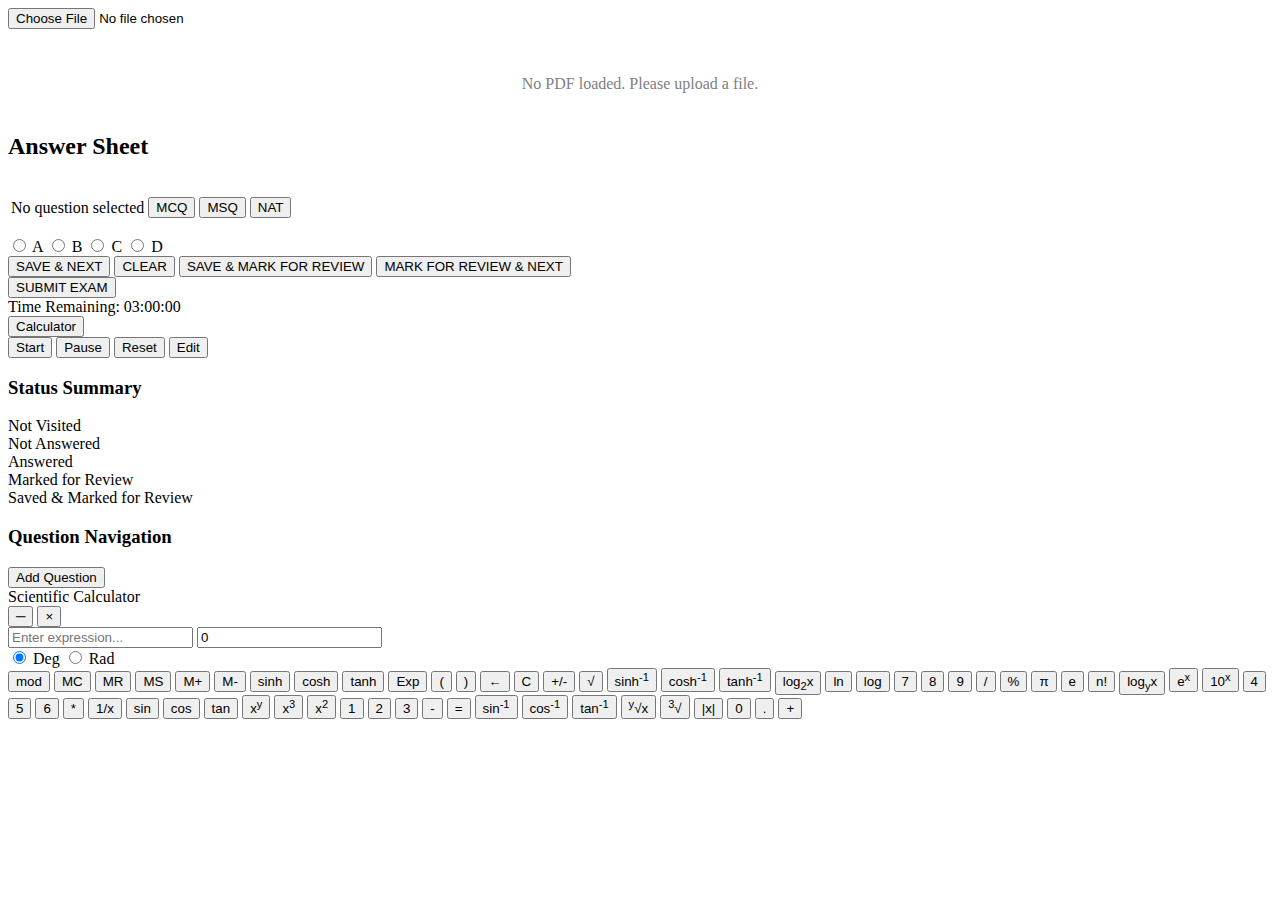
==== commit 8f0389dc: "Update exam-interface.html" ====
--- a/exam-interface.html
+++ b/exam-interface.html
@@ -4,297 +4,7 @@
   <meta charset="UTF-8">
   <meta name="viewport" content="width=device-width, initial-scale=1.0">
   <title>Exam Interface</title>
-  <style>
-    /* Original styles remain the same */
-    body {
-      font-family: Arial, sans-serif;
-      margin: 0;
-      display: flex;
-      height: 100vh;
-      overflow: hidden;
-    }
-    
-    .candidate-info {
-      background-color: white;
-      padding: 15px;
-      border-radius: 8px;
-      margin-bottom: 20px;
-      box-shadow: 0 2px 4px rgba(0,0,0,0.1);
-      display: grid;
-      grid-template-columns: repeat(auto-fit, minmax(200px, 1fr));
-      gap: 15px;
-    }
-
-    .info-item {
-      display: flex;
-      flex-direction: column;
-    }
-
-    .info-item label {
-      font-size: 0.8rem;
-      color: #666;
-    }
-
-    .info-item span {
-      font-weight: bold;
-      color: #333;
-    }
-    
-    .main-content {
-      flex: 1;
-      display: flex;
-      flex-direction: column;
-      padding: 20px;
-      overflow: auto;
-    }
-    
-    .pdf-preview {
-      height: 600px;
-      border: 1px solid #ddd;
-      border-radius: 8px;
-      overflow: hidden;
-      background-color: #f5f5f5;
-      position: relative;
-    }
-    
-    .pdf-preview iframe {
-      width: 100%;
-      height: 100%;
-      border: none;
-    }
-    
-    .right-panel-container {
-      width: 320px;
-      display: flex;
-      flex-direction: column;
-      height: 100%;
-      overflow: hidden;
-      border-left: 1px solid #ddd;
-      background-color: #f9f9f9;
-    }
-    
-    .right-panel {
-      flex: 1;
-      padding: 20px;
-      overflow-y: auto;
-    }
-    
-    .timer-section {
-      padding: 15px;
-      margin-bottom: 20px;
-      background-color: white;
-      border-radius: 8px;
-      box-shadow: 0 2px 4px rgba(0,0,0,0.1);
-    }
-
-    .timer-controls {
-      display: flex;
-      gap: 10px;
-      margin-top: 10px;
-    }
-
-    .timer-controls button {
-      padding: 5px 10px;
-      border-radius: 4px;
-      border: 1px solid #ddd;
-      background-color: #f5f5f5;
-      cursor: pointer;
-    }
-    
-    .timer {
-      font-size: 1rem;
-      color: #d32f2f;
-      font-weight: bold;
-      text-align: center;
-      margin-right: 10px;
-    }
-    
-    .timer.warning {
-      animation: blink 1s infinite;
-    }
-    
-    @keyframes blink {
-      50% { opacity: 0.5; }
-    }
-    
-    .status-summary {
-      margin-bottom: 20px;
-      background-color: #fff;
-      padding: 15px;
-      border-radius: 8px;
-      box-shadow: 0 2px 4px rgba(0,0,0,0.1);
-    }
-    
-    .status-summary div {
-      display: flex;
-      align-items: center;
-      margin: 8px 0;
-    }
-    
-    .status-summary div span {
-      display: inline-block;
-      width: 24px;
-      height: 24px;
-      margin-right: 12px;
-      border-radius: 4px;
-    }
-    
-    .status-summary .not-visited span { background-color: #e0e0e0; }
-    .status-summary .not-answered span { background-color: #f13c33; }
-    .status-summary .answered span { background-color: #4caf50; }
-    .status-summary .marked-review span { background-color: #2196f3; }
-    .status-summary .saved-review span { background-color: #ffd700; }
-    
-    .question-grid {
-      display: grid;
-      grid-template-columns: repeat(auto-fill, minmax(45px, 1fr));
-      gap: 8px;
-      padding: 15px;
-      background-color: #fff;
-      border-radius: 8px;
-      box-shadow: 0 2px 4px rgba(0,0,0,0.1);
-    }
-    
-    .question-grid button {
-      aspect-ratio: 1;
-      text-align: center;
-      border: 1px solid #ccc;
-      background-color: #e0e0e0;
-      border-radius: 6px;
-      cursor: pointer;
-      font-weight: bold;
-      transition: all 0.2s ease;
-    }
-    
-    .question-grid button:hover {
-      transform: scale(1.05);
-    }
-    
-    .question-grid button.current {
-      border: 2px solid #000;
-    }
-    
-    .question-controls {
-      display: flex;
-      justify-content: space-between;
-      align-items: center;
-      margin-bottom: 15px;
-    }
-
-    .question-type-buttons {
-      display: flex;
-      gap: 10px;
-    }
-
-    .question-type-button {
-      padding: 8px 16px;
-      border: 1px solid #ddd;
-      border-radius: 4px;
-      cursor: pointer;
-      background-color: #f5f5f5;
-    }
-
-    .question-type-button.active {
-      background-color: #2196f3;
-      color: white;
-      border-color: #1976d2;
-    }
-
-    .options {
-      display: flex;
-      gap: 15px;
-      flex-wrap: wrap;
-    }
-
-    .options label {
-      display: flex;
-      align-items: center;
-      padding: 8px 12px;
-      border-radius: 4px;
-      cursor: pointer;
-      transition: background-color 0.2s;
-    }
-
-    .options label:hover {
-      background-color: #e0e0e0;
-    }
-    
-    .options input[type="radio"],
-    .options input[type="checkbox"] {
-      margin-right: 10px;
-    }
-    
-    .action-buttons {
-      display: flex;
-      flex-wrap: wrap;
-      gap: 10px;
-      justify-content: center;
-      margin: 20px 0;
-    }
-    
-    .action-buttons button {
-      border-radius: 25px;
-      padding: 12px 24px;
-      cursor: pointer;
-      font-weight: bold;
-      border: none;
-      transition: all 0.2s;
-    }
-    
-    .action-buttons button:hover {
-      transform: translateY(-2px);
-      box-shadow: 0 2px 8px rgba(0,0,0,0.2);
-    }
-    
-    .save-next { background-color: #4CAF50; color: white; }
-    .clear { background-color: #e0e0e0; color: black; }
-    .save-review { background-color: #FFEB3B; color: black; }
-    .mark-review-next { background-color: #2196F3; color: white; }
-    
-    .submit-button {
-      background-color: #FF5722;
-      color: white;
-      padding: 12px 36px;
-      font-weight: bold;
-      border-radius: 25px;
-      cursor: pointer;
-      margin: 20px auto;
-      display: block;
-      border: none;
-      transition: all 0.2s;
-    }
-    
-    .submit-button:hover {
-      background-color: #f4511e;
-      transform: translateY(-2px);
-      box-shadow: 0 4px 12px rgba(0,0,0,0.2);
-    }
-    
-    .bottom-panel {
-      padding: 15px;
-      display: flex;
-      align-items: center;
-      justify-content: center;
-      background-color: #f5f5f5;
-      border-top: 1px solid #ddd;
-    }
-    
-    #selectedQuestion {
-      font-size: 1.2rem;
-      font-weight: bold;
-      text-align: center;
-      margin: 15px 0;
-      padding: 10px;
-      background-color: #f5f5f5;
-      border-radius: 6px;
-    }
-    
-    .question-grid button.answered { background-color: #4caf50; color: white; }
-    .question-grid button.not-answered { background-color: #f44336; color: white; }
-    .question-grid button.not-visited { background-color: #e0e0e0; color: black; }
-    .question-grid button.marked-review { background-color: #2196f3; color: white; }
-    .question-grid button.saved-review { background-color: #ffeb3b; color: black; }
-  </style>
+  <link rel="stylesheet" href="styles.css"> <!-- Link to external CSS -->
 </head>
 <body>
   <div class="main-content">
@@ -307,18 +17,29 @@
 
     <div class="exam-section">
       <h2>Answer Sheet</h2>
-      <p id="selectedQuestion">No question selected</p>
-      
+      <table>
+        <tr>
+            <td>
+      		<p id="selectedQuestion">No question selected</p>
+      	    </td>
+            <td>
       <div class="question-controls">
         <div class="question-type-buttons">
           <button class="question-type-button active" id="mcqButton">MCQ</button>
           <button class="question-type-button" id="msqButton">MSQ</button>
+          <button class="question-type-button" id="natButton">NAT</button>
         </div>
+         </td>
+        </tr>
+    </table>
         <div class="options" id="options">
           <label><input type="radio" name="option" value="a"> A </label>
           <label><input type="radio" name="option" value="b"> B </label>
           <label><input type="radio" name="option" value="c"> C </label>
           <label><input type="radio" name="option" value="d"> D </label>
+        </div>
+        <div class="nat-input" id="natInput" style="display: none;">
+          <input type="number" id="numericalAnswer" placeholder="Enter numerical answer">
         </div>
       </div>
 
@@ -335,27 +56,34 @@
 
   <div class="right-panel-container">
     <div class="right-panel">
-      <div class="timer-section">
-        <div class="timer" id="timer">Time Remaining: 03:00:00</div>
-        <div class="timer-controls">
-          <button id="startTimer">Start</button>
-          <button id="pauseTimer">Pause</button>
-          <button id="resetTimer">Reset</button>
-          <button id="editTimer">Edit</button>
+      <div class="fixed-top-panel">
+        <div class="timer-section">
+          <div class="timer-header">
+            <div class="timer" id="timer">Time Remaining: 03:00:00</div>
+            <button id="calculatorBtn" class="calculator-button">Calculator</button>
+          </div>
+          <div class="timer-controls">
+            <button id="startTimer">Start</button>
+            <button id="pauseTimer">Pause</button>
+            <button id="resetTimer">Reset</button>
+            <button id="editTimer">Edit</button>
+          </div>
         </div>
       </div>
     
-      <h3>Status Summary</h3>
-      <div class="status-summary">
-        <div class="not-visited"><span></span>Not Visited</div>
-        <div class="not-answered"><span></span>Not Answered</div>
-        <div class="answered"><span></span>Answered</div>
-        <div class="marked-review"><span></span>Marked for Review</div>
-        <div class="saved-review"><span></span>Saved & Marked for Review</div>
+      <div class="scrollable-panel">
+        <h3>Status Summary</h3>
+        <div class="status-summary">
+          <div class="not-visited"><span></span>Not Visited</div>
+          <div class="not-answered"><span></span>Not Answered</div>
+          <div class="answered"><span></span>Answered</div>
+          <div class="marked-review"><span></span>Marked for Review</div>
+          <div class="saved-review"><span></span>Saved & Marked for Review</div>
+        </div>
+
+        <h3>Question Navigation</h3>
+        <div class="question-grid" id="questionGrid"></div>
       </div>
-
-      <h3>Question Navigation</h3>
-      <div class="question-grid" id="questionGrid"></div>
     </div>
     
     <div class="bottom-panel">
@@ -363,568 +91,94 @@
     </div>
   </div>
 
-  <script>
-    class ExamInterface {
-      constructor() {
-        // Check for existing config
-        const config = JSON.parse(localStorage.getItem('examConfig'));
-        if (!config) {
-          window.location.href = 'index.html';
-          return;
-        }
+  <!-- Calculator Modal -->
+  <div id="calculatorModal" class="modal">
+    <div class="modal-content calculator-window">
+      <div class="calculator-header">
+        <span>Scientific Calculator</span>
+        <div class="calculator-controls">
+          <button class="minimize-btn">─</button>
+          <button class="close-modal">×</button>
+        </div>
+      </div>
+      <div class="calculator">
+        <div class="calculator-display">
+          <input type="text" id="calculatorExpression" class="expression-display" placeholder="Enter expression...">
+          <input type="text" id="calculatorDisplay" class="result-display" readonly value="0">
+        </div>
+        <div class="calculator-mode">
+          <label><input type="radio" name="angle" value="deg" checked> Deg</label>
+          <label><input type="radio" name="angle" value="rad"> Rad</label>
+        </div>
+        <div class="calculator-keys scientific">
+          <button data-action="mod">mod</button>
+          <button data-action="mc">MC</button>
+          <button data-action="mr">MR</button>
+          <button data-action="ms">MS</button>
+          <button data-action="m-plus">M+</button>
+          <button data-action="m-minus">M-</button>
+          
+          <button data-function="sinh">sinh</button>
+          <button data-function="cosh">cosh</button>
+          <button data-function="tanh">tanh</button>
+          <button data-function="exp">Exp</button>
+          <button data-action="left-parenthesis">(</button>
+          <button data-action="right-parenthesis">)</button>
+          <button data-action="backspace">←</button>
+          <button data-action="clear">C</button>
+          <button data-action="sign">+/-</button>
+          <button data-function="sqrt">√</button>
+          
+          <button data-function="asinh">sinh<sup>-1</sup></button>
+          <button data-function="acosh">cosh<sup>-1</sup></button>
+          <button data-function="atanh">tanh<sup>-1</sup></button>
+          <button data-function="log2">log<sub>2</sub>x</button>
+          <button data-function="ln">ln</button>
+          <button data-function="log">log</button>
+          <button data-number="7">7</button>
+          <button data-number="8">8</button>
+          <button data-number="9">9</button>
+          <button data-operation="/">/</button>
+          <button data-operation="%">%</button>
+          
+          <button data-constant="pi">π</button>
+          <button data-constant="e">e</button>
+          <button data-function="factorial">n!</button>
+          <button data-function="logbase">log<sub>y</sub>x</button>
+          <button data-function="exp">e<sup>x</sup></button>
+          <button data-function="powten">10<sup>x</sup></button>
+          <button data-number="4">4</button>
+          <button data-number="5">5</button>
+          <button data-number="6">6</button>
+          <button data-operation="*">*</button>
+          <button data-function="reciproc">1/x</button>
+          
+          <button data-function="sin">sin</button>
+          <button data-function="cos">cos</button>
+          <button data-function="tan">tan</button>
+          <button data-function="pow">x<sup>y</sup></button>
+          <button data-function="cube">x<sup>3</sup></button>
+          <button data-function="square">x<sup>2</sup></button>
+          <button data-number="1">1</button>
+          <button data-number="2">2</button>
+          <button data-number="3">3</button>
+          <button data-operation="-">-</button>
+          <button data-operation="=">=</button>
+          
+          <button data-function="asin">sin<sup>-1</sup></button>
+          <button data-function="acos">cos<sup>-1</sup></button>
+          <button data-function="atan">tan<sup>-1</sup></button>
+          <button data-function="nthroot"><sup>y</sup>√x</button>
+          <button data-function="cuberoot"><sup>3</sup>√</button>
+          <button data-function="abs">|x|</button>
+          <button data-number="0" class="double-width">0</button>
+          <button data-number=".">.</button>
+          <button data-operation="+">+</button>
+        </div>
+      </div>
+    </div>
+  </div>
 
-        // Initialize properties
-        this.initializeProperties(config);
-        this.initializeInterface();
-        this.attachEventListeners();
-        this.updateQuestionGrid();
-        this.updateTimer();
-      }
-
-      initializeProperties(config) {
-        this.totalQuestions = config.questionCount;
-        this.timeNeeded = config.timeNeeded;
-        this.timeRemaining = this.timeNeeded * 60;
-        this.allowCustomEdit = config.allowCustomEdit;
-        this.candidateInfo = {
-          name: config.candidateName,
-          exam: config.examName,
-          subject: config.subject
-        };
-        this.currentQuestion = null;
-        this.timerInterval = null;
-        this.isPaused = true;
-        this.answers = new Map();
-        this.questionType = 'mcq';
-        this.questionStartTime = null;
-      }
-
-      initializeInterface() {
-        this.initializeElements();
-        this.createCandidateInfo();
-        
-        // Hide edit controls if not allowed
-        if (!this.allowCustomEdit) {
-          document.getElementById('editTimer').style.display = 'none';
-          document.getElementById('addQuestion').style.display = 'none';
-        }
-      }
-
-      initializeElements() {
-        this.elements = {
-          timer: document.getElementById('timer'),
-          questionGrid: document.getElementById('questionGrid'),
-          selectedQuestion: document.getElementById('selectedQuestion'),
-          options: document.getElementById('options'),
-          pdfPreview: document.getElementById('pdfPreview'),
-          uploadPdf: document.getElementById('uploadPdf'),
-          mcqButton: document.getElementById('mcqButton'),
-          msqButton: document.getElementById('msqButton')
-        };
-      }
-
-      createCandidateInfo() {
-        const infoHtml = `
-          <div class="candidate-info">
-            <div class="info-item">
-              <label>Candidate Name</label>
-              <span>${this.candidateInfo.name}</span>
-            </div>
-            <div class="info-item">
-              <label>Exam</label>
-              <span>${this.candidateInfo.exam}</span>
-            </div>
-            <div class="info-item">
-              <label>Subject</label>
-              <span>${this.candidateInfo.subject}</span>
-            </div>
-          </div>
-        `;
-        document.querySelector('.main-content').insertAdjacentHTML('afterbegin', infoHtml);
-      }
-
-      attachEventListeners() {
-        // Timer controls
-        document.getElementById('startTimer').addEventListener('click', () => this.startTimer());
-        document.getElementById('pauseTimer').addEventListener('click', () => this.pauseTimer());
-        document.getElementById('resetTimer').addEventListener('click', () => this.resetTimer());
-        document.getElementById('editTimer').addEventListener('click', () => this.editTimer());
-
-        // Action buttons
-        document.getElementById('saveNext').addEventListener('click', () => this.saveAndNext());
-        document.getElementById('clear').addEventListener('click', () => this.clearResponse());
-        document.getElementById('saveReview').addEventListener('click', () => this.saveAndMarkForReview());
-        document.getElementById('markReviewNext').addEventListener('click', () => this.markForReviewAndNext());
-        document.getElementById('submitExam').addEventListener('click', () => this.submitExam());
-        document.getElementById('addQuestion').addEventListener('click', () => this.addQuestion());
-
-        // Question type controls
-        this.elements.mcqButton.addEventListener('click', () => this.setQuestionType('mcq'));
-        this.elements.msqButton.addEventListener('click', () => this.setQuestionType('msq'));
-
-        // PDF upload
-        this.elements.uploadPdf.addEventListener('change', (event) => this.handlePdfUpload(event));
-      }
-
-      updateTimer() {
-        const hours = Math.floor(this.timeRemaining / 3600);
-        const minutes = Math.floor((this.timeRemaining % 3600) / 60);
-        const seconds = this.timeRemaining % 60;
-        
-        this.elements.timer.textContent = `Time Remaining: ${String(hours).padStart(2, '0')}:${String(minutes).padStart(2, '0')}:${String(seconds).padStart(2, '0')}`;
-        
-        if (this.timeRemaining <= 300) {
-          this.elements.timer.classList.add('warning');
-        }
-      }
-
-      startTimer() {
-        if (this.isPaused) {
-          this.isPaused = false;
-          this.timerInterval = setInterval(() => {
-            if (this.timeRemaining <= 0) {
-              this.submitExam();
-              return;
-            }
-            this.timeRemaining--;
-            this.updateTimer();
-          }, 1000);
-        }
-      }
-
-      pauseTimer() {
-        this.isPaused = true;
-        clearInterval(this.timerInterval);
-      }
-
-      resetTimer() {
-        this.pauseTimer();
-        this.timeRemaining = this.timeNeeded * 60;
-        this.updateTimer();
-      }
-
-      editTimer() {
-        if (!this.allowCustomEdit) return;
-        
-        this.pauseTimer();
-        const newTime = prompt("Enter time in seconds:", this.timeRemaining);
-        if (newTime && !isNaN(newTime) && newTime > 0) {
-          this.timeRemaining = parseInt(newTime);
-          this.updateTimer();
-        }
-      }
-
-      setQuestionType(type) {
-        this.questionType = type;
-        
-        // Update button styles
-        this.elements.mcqButton.classList.remove('active');
-        this.elements.msqButton.classList.remove('active');
-        document.getElementById(`${type}Button`).classList.add('active');
-        
-        // Update options
-        this.updateOptionsForType(type);
-      }
-
-      updateOptionsForType(type) {
-        const options = ['a', 'b', 'c', 'd'];
-        const inputType = type === 'mcq' ? 'radio' : 'checkbox';
-        
-        // Clear existing options
-        this.elements.options.innerHTML = '';
-        
-        // Create new options with correct input type
-        options.forEach(value => {
-          const label = document.createElement('label');
-          const input = document.createElement('input');
-          input.type = inputType;
-          input.name = type === 'mcq' ? 'option' : `option-${value}`;
-          input.value = value;
-          
-          label.appendChild(input);
-          label.appendChild(document.createTextNode(` ${value.toUpperCase()} `));
-          this.elements.options.appendChild(label);
-        });
-
-        // Restore any saved answers for current question
-        if (this.currentQuestion && this.answers.has(this.currentQuestion)) {
-          const answer = this.answers.get(this.currentQuestion);
-          const inputs = this.elements.options.querySelectorAll('input');
-          inputs.forEach(input => {
-            input.checked = answer.value.includes(input.value);
-          });
-        }
-      }
-
-      selectQuestion(questionNumber, button) {
-        // Update current selection
-        const currentButton = this.elements.questionGrid.querySelector('.current');
-        if (currentButton) {
-          currentButton.classList.remove('current');
-        }
-
-        // Store start time for new question
-        this.questionStartTime = new Date();
-        
-        // Update current question
-        this.currentQuestion = questionNumber;
-        button.classList.add('current');
-        
-        // Update question display
-        this.elements.selectedQuestion.textContent = `Question ${questionNumber}`;
-        
-        // Update status if not visited
-        if (button.classList.contains('not-visited')) {
-          button.classList.remove('not-visited');
-          button.classList.add('not-answered');
-        }
-
-        // Restore saved answer if exists
-        const savedAnswer = this.answers.get(questionNumber);
-        this.updateOptionsForType(this.questionType);
-        if (savedAnswer) {
-          const inputs = this.elements.options.querySelectorAll('input');
-          inputs.forEach(input => {
-            input.checked = savedAnswer.value.includes(input.value);
-          });
-        }
-      }
-
-      clearResponse() {
-        if (!this.currentQuestion) {
-          alert('Please select a question first');
-          return;
-        }
-
-        // Clear all selected options
-        const inputs = this.elements.options.querySelectorAll('input');
-        inputs.forEach(input => input.checked = false);
-
-        // Update question status
-        const currentButton = this.elements.questionGrid.querySelector('.current');
-        currentButton.classList.remove('answered', 'saved-review');
-        currentButton.classList.add('not-answered');
-
-        // Remove from answers map
-        this.answers.delete(this.currentQuestion);
-      }
-
-      updateQuestionGrid() {
-        this.elements.questionGrid.innerHTML = '';
-        for (let i = 1; i <= this.totalQuestions; i++) {
-          const button = document.createElement('button');
-          button.textContent = i;
-          button.addEventListener('click', () => this.selectQuestion(i, button));
-          
-          // Set initial state
-          if (this.answers.has(i)) {
-            const answer = this.answers.get(i);
-            button.classList.add(answer.status);
-          } else {
-            button.classList.add('not-visited');
-          }
-          
-          this.elements.questionGrid.appendChild(button);
-        }
-      }
-
-      saveAndNext() {
-        if (!this.currentQuestion) {
-          alert('Please select a question first');
-          return;
-        }
-
-        const selectedOptions = Array.from(this.elements.options.querySelectorAll('input'))
-          .filter(input => input.checked)
-          .map(input => input.value);
-
-        if (selectedOptions.length === 0) {
-          alert('Please select an answer');
-          return;
-        }
-
-        // Calculate time spent
-        const timeSpent = new Date() - this.questionStartTime;
-
-        // Save answer with metadata
-        this.answers.set(this.currentQuestion, {
-          value: selectedOptions,
-          status: 'answered',
-          timeSpent: timeSpent
-        });
-
-        // Update button status
-        const currentButton = this.elements.questionGrid.querySelector('.current');
-        currentButton.classList.remove('not-answered', 'not-visited', 'marked-review', 'saved-review');
-        currentButton.classList.add('answered');
-
-        // Move to next question
-        const nextQuestion = this.currentQuestion < this.totalQuestions ? this.currentQuestion + 1 : null;
-        if (nextQuestion) {
-          const nextButton = this.elements.questionGrid.children[nextQuestion - 1];
-          this.selectQuestion(nextQuestion, nextButton);
-        } else {
-          alert('You have reached the last question');
-        }
-      }
-
-saveAndMarkForReview() {
-        if (!this.currentQuestion) {
-          alert('Please select a question first');
-          return;
-        }
-
-        const selectedOptions = Array.from(this.elements.options.querySelectorAll('input'))
-          .filter(input => input.checked)
-          .map(input => input.value);
-
-        if (selectedOptions.length === 0) {
-          alert('Please select an answer before marking for review');
-          return;
-        }
-
-        // Calculate time spent
-        const timeSpent = new Date() - this.questionStartTime;
-
-        // Save answer with review status
-        this.answers.set(this.currentQuestion, {
-          value: selectedOptions,
-          status: 'saved-review',
-          timeSpent: timeSpent
-        });
-
-        // Update button status
-        const currentButton = this.elements.questionGrid.querySelector('.current');
-        currentButton.classList.remove('not-answered', 'not-visited', 'answered', 'marked-review');
-        currentButton.classList.add('saved-review');
-
-        // Move to next question
-        const nextQuestion = this.currentQuestion < this.totalQuestions ? this.currentQuestion + 1 : null;
-        if (nextQuestion) {
-          const nextButton = this.elements.questionGrid.children[nextQuestion - 1];
-          this.selectQuestion(nextQuestion, nextButton);
-        }
-      }
-
-      markForReviewAndNext() {
-        if (!this.currentQuestion) {
-          alert('Please select a question first');
-          return;
-        }
-
-        // Calculate time spent even if no answer selected
-        const timeSpent = new Date() - this.questionStartTime;
-
-        // Mark for review without requiring an answer
-        this.answers.set(this.currentQuestion, {
-          value: [],
-          status: 'marked-review',
-          timeSpent: timeSpent
-        });
-
-        // Update button status
-        const currentButton = this.elements.questionGrid.querySelector('.current');
-        currentButton.classList.remove('not-answered', 'not-visited', 'answered', 'saved-review');
-        currentButton.classList.add('marked-review');
-
-        // Move to next question
-        const nextQuestion = this.currentQuestion < this.totalQuestions ? this.currentQuestion + 1 : null;
-        if (nextQuestion) {
-          const nextButton = this.elements.questionGrid.children[nextQuestion - 1];
-          this.selectQuestion(nextQuestion, nextButton);
-        }
-      }
-
-      generateSubmissionSummary() {
-        const summary = {
-          answeredCount: 0,
-          notAnsweredCount: 0,
-          markedReviewCount: 0,
-          savedReviewCount: 0,
-          notVisitedCount: 0
-        };
-
-        for (let i = 1; i <= this.totalQuestions; i++) {
-          const answer = this.answers.get(i);
-          if (!answer) {
-            summary.notVisitedCount++;
-          } else {
-            switch (answer.status) {
-              case 'answered':
-                summary.answeredCount++;
-                break;
-              case 'marked-review':
-                summary.markedReviewCount++;
-                break;
-              case 'saved-review':
-                summary.savedReviewCount++;
-                break;
-              default:
-                summary.notAnsweredCount++;
-            }
-          }
-        }
-
-        return summary;
-      }
-
-      submitExam() {
-        const summary = this.generateSubmissionSummary();
-        const unansweredTotal = summary.notAnsweredCount + summary.notVisitedCount + 
-                              summary.markedReviewCount;
-
-        if (unansweredTotal > 0) {
-          const confirmMessage = `
-            Summary before submission:
-            - Answered: ${summary.answeredCount}
-            - Saved & Marked for Review: ${summary.savedReviewCount}
-            - Not Answered/Not Visited: ${unansweredTotal}
-
-            Are you sure you want to submit the exam?
-          `;
-          
-          if (!confirm(confirmMessage)) {
-            return;
-          }
-        }
-
-        // Stop timer
-        this.pauseTimer();
-        
-        // Calculate exam duration and timestamps
-        const endDate = new Date();
-        const totalDuration = (this.timeNeeded * 60) - this.timeRemaining;
-        const startDate = new Date(endDate.getTime() - (totalDuration * 1000));
-
-        // Prepare submission data
-        const submissionData = {
-          candidateInfo: this.candidateInfo,
-          examMetadata: {
-            startDate: startDate.toISOString(),
-            endDate: endDate.toISOString(),
-            totalDuration,
-            timeRemaining: this.timeRemaining
-          },
-          answers: Array.from(this.answers.entries()).map(([questionNumber, answer]) => ({
-            questionNumber,
-            selectedOptions: answer.value,
-            status: answer.status,
-            timeSpent: answer.timeSpent || 0
-          })),
-          summary
-        };
-
-        // Generate CSV data
-        this.generateAndDownloadCSV(submissionData);
-
-        // In a real application, send data to server
-        console.log('Exam submitted:', submissionData);
-
-        // Disable interface
-        this.disableInterface();
-        
-        alert('Exam submitted successfully! Your response sheet has been downloaded.');
-      }
-
-      generateAndDownloadCSV(submissionData) {
-        const csvRows = [
-          ['Exam Response Sheet'],
-          [''],
-          ['Candidate Information'],
-          ['Name', submissionData.candidateInfo.name],
-          ['Exam', submissionData.candidateInfo.exam],
-          ['Subject', submissionData.candidateInfo.subject],
-          [''],
-          ['Exam Details'],
-          ['Start Time', submissionData.examMetadata.startDate],
-          ['End Time', submissionData.examMetadata.endDate],
-          ['Total Duration (seconds)', submissionData.examMetadata.totalDuration],
-          [''],
-          ['Response Summary'],
-          ['Total Questions', this.totalQuestions],
-          ['Answered', submissionData.summary.answeredCount],
-          ['Saved & Marked for Review', submissionData.summary.savedReviewCount],
-          ['Marked for Review', submissionData.summary.markedReviewCount],
-          ['Not Answered', submissionData.summary.notAnsweredCount],
-          ['Not Visited', submissionData.summary.notVisitedCount],
-          [''],
-          ['Detailed Responses'],
-          ['Question Number', 'Selected Options', 'Status', 'Time Spent (ms)']
-        ];
-
-        // Add individual question responses
-        submissionData.answers.forEach(answer => {
-          csvRows.push([
-            answer.questionNumber,
-            answer.selectedOptions.join(';'),
-            answer.status,
-            answer.timeSpent
-          ]);
-        });
-
-        // Convert to CSV string
-        const csvContent = csvRows.map(row => row.join(',')).join('\n');
-        
-        // Create and trigger download
-        const blob = new Blob([csvContent], { type: 'text/csv;charset=utf-8;' });
-        const link = document.createElement('a');
-        link.href = URL.createObjectURL(blob);
-        link.download = `Exam_Response_${Date.now()}.csv`;
-        link.style.display = 'none';
-        document.body.appendChild(link);
-        link.click();
-        document.body.removeChild(link);
-      }
-
-      handlePdfUpload(event) {
-        const file = event.target.files[0];
-        if (!file) return;
-
-        if (file.type !== 'application/pdf') {
-          alert('Please upload a valid PDF file.');
-          event.target.value = '';
-          return;
-        }
-
-        // Create object URL and display PDF
-        const fileURL = URL.createObjectURL(file);
-        this.elements.pdfPreview.innerHTML = `
-          <iframe src="${fileURL}#toolbar=0" title="PDF Preview"></iframe>
-        `;
-
-        // Clean up the object URL when the iframe loads
-        const iframe = this.elements.pdfPreview.querySelector('iframe');
-        iframe.onload = () => URL.revokeObjectURL(fileURL);
-      }
-
-      disableInterface() {
-        // Disable all interactive elements
-        const elements = document.querySelectorAll('button, input, select');
-        elements.forEach(element => element.disabled = true);
-        
-        // Remove event listeners from question grid
-        const questionButtons = this.elements.questionGrid.querySelectorAll('button');
-        questionButtons.forEach(button => {
-          button.replaceWith(button.cloneNode(true));
-        });
-        
-        // Stop timer
-        this.pauseTimer();
-        clearInterval(this.timerInterval);
-      }
-
-      addQuestion() {
-        if (!this.allowCustomEdit) return;
-        
-        this.totalQuestions++;
-        this.updateQuestionGrid();
-      }
-    }
-
-    // Initialize the exam interface when the DOM is fully loaded
-    document.addEventListener('DOMContentLoaded', () => {
-      const examInterface = new ExamInterface();
-    });
-  </script>
+  <script src="script.js"></script> <!-- Link to external JavaScript -->
 </body>
 </html>
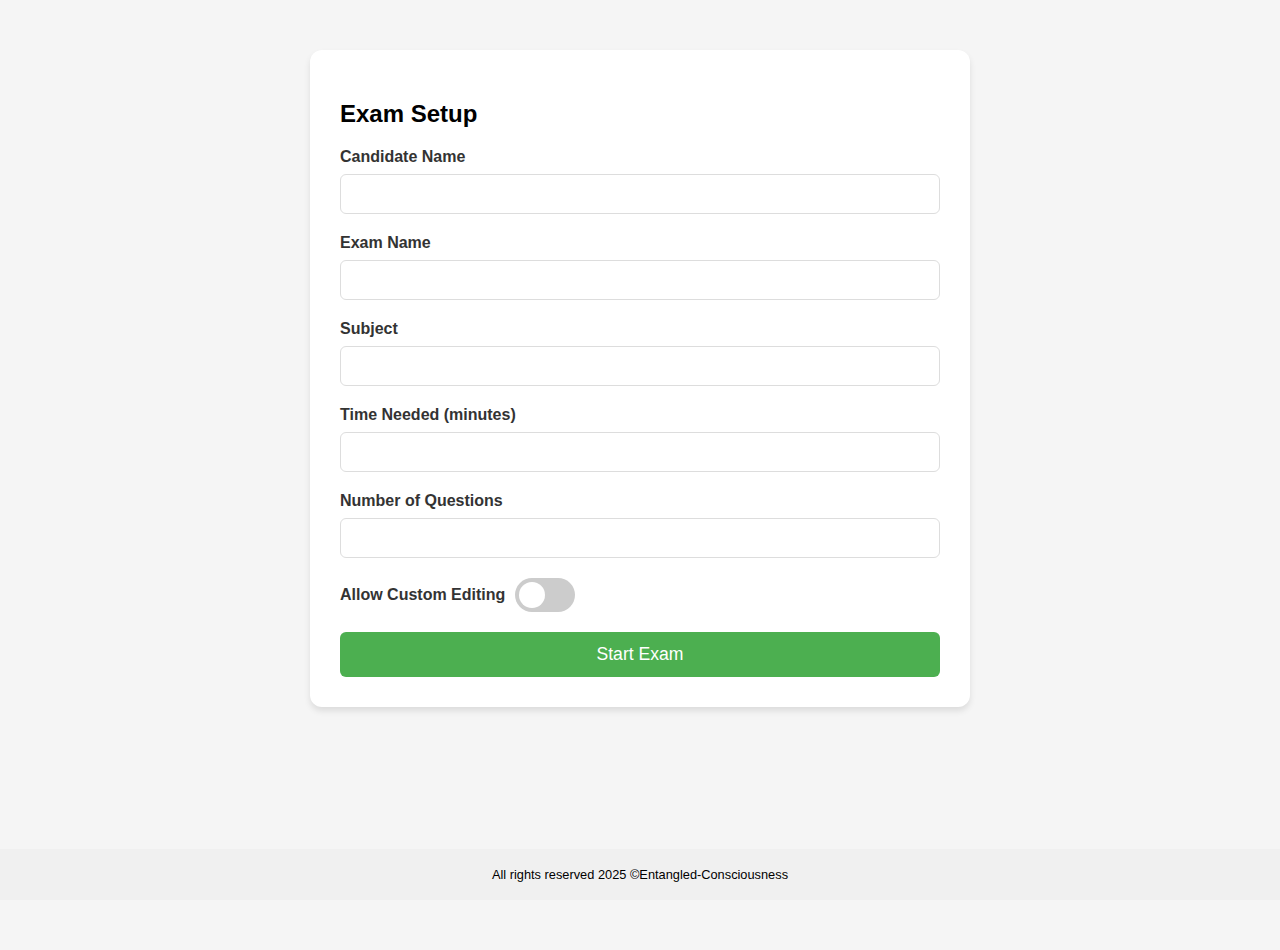
==== commit 9ec7a486: "Update exam-interface.html" ====
--- a/exam-interface.html
+++ b/exam-interface.html
@@ -16,28 +16,37 @@
     </div>
 
     <div class="exam-section">
-      <h2>Answer Sheet</h2>
+      <table>
+      <tr>
+        <td>  
+          <h2>Answer Sheet</h2>
+        </td>
+        <td>
+      		<p id="selectedQuestion">No question selected</p>
+      	</td>
+      </tr>
+      </table>
+
       <table>
         <tr>
-            <td>
-      		<p id="selectedQuestion">No question selected</p>
-      	    </td>
-            <td>
+          <td>
       <div class="question-controls">
         <div class="question-type-buttons">
           <button class="question-type-button active" id="mcqButton">MCQ</button>
           <button class="question-type-button" id="msqButton">MSQ</button>
           <button class="question-type-button" id="natButton">NAT</button>
         </div>
-         </td>
-        </tr>
-    </table>
+          </td>
+          <td>
         <div class="options" id="options">
           <label><input type="radio" name="option" value="a"> A </label>
           <label><input type="radio" name="option" value="b"> B </label>
           <label><input type="radio" name="option" value="c"> C </label>
           <label><input type="radio" name="option" value="d"> D </label>
         </div>
+        </td>
+        </tr>
+      </table>
         <div class="nat-input" id="natInput" style="display: none;">
           <input type="number" id="numericalAnswer" placeholder="Enter numerical answer">
         </div>
--- a/styles.css
+++ b/styles.css
@@ -0,0 +1,506 @@
+/* Base styles remain the same */
+body {
+  font-family: Arial, sans-serif;
+  margin: 0;
+  display: flex;
+  height: 100vh;
+  overflow: hidden;
+}
+
+.candidate-info {
+  background-color: white;
+  padding: 15px;
+  border-radius: 8px;
+  margin-bottom: 20px;
+  box-shadow: 0 2px 4px rgba(0,0,0,0.1);
+  display: grid;
+  grid-template-columns: repeat(auto-fit, minmax(200px, 1fr));
+  gap: 15px;
+}
+
+.info-item {
+  display: flex;
+  flex-direction: column;
+}
+
+.info-item label {
+  font-size: 0.8rem;
+  color: #666;
+}
+
+.info-item span {
+  font-weight: bold;
+  color: #333;
+}
+
+.main-content {
+  flex: 1;
+  display: flex;
+  flex-direction: column;
+  padding: 20px;
+  overflow: auto;
+}
+
+.pdf-preview {
+  height: 600px;
+  border: 1px solid #ddd;
+  border-radius: 8px;
+  overflow: hidden;
+  background-color: #f5f5f5;
+  position: relative;
+}
+
+.pdf-preview iframe {
+  width: 100%;
+  height: 100%;
+  border: none;
+}
+
+.right-panel-container {
+  width: 320px;
+  display: flex;
+  flex-direction: column;
+  height: 100%;
+  overflow: hidden;
+  border-left: 1px solid #ddd;
+  background-color: #f9f9f9;
+}
+
+.right-panel {
+  flex: 1;
+  display: flex;
+  flex-direction: column;
+  overflow: hidden;
+}
+
+/* Fixed timer panel styles */
+.fixed-top-panel {
+  position: sticky;
+  top: 0;
+  background-color: #f9f9f9;
+  z-index: 10;
+  padding-top: 20px;
+}
+
+.scrollable-panel {
+  flex: 1;
+  overflow-y: auto;
+  padding: 20px;
+}
+
+.timer-section {
+  padding: 15px;
+  margin-bottom: 20px;
+  background-color: white;
+  border-radius: 8px;
+  box-shadow: 0 2px 4px rgba(0,0,0,0.1);
+}
+
+.timer-header {
+  display: flex;
+  justify-content: space-between;
+  align-items: center;
+}
+
+.calculator-button {
+  background-color: #2196f3;
+  color: white;
+  border: none;
+  border-radius: 4px;
+  padding: 5px 10px;
+  cursor: pointer;
+  font-weight: bold;
+}
+
+.calculator-button:hover {
+  background-color: #0b7dda;
+}
+
+.timer-controls {
+  display: flex;
+  gap: 10px;
+  margin-top: 10px;
+}
+
+.timer-controls button {
+  padding: 5px 10px;
+  border-radius: 4px;
+  border: 1px solid #ddd;
+  background-color: #f5f5f5;
+  cursor: pointer;
+}
+
+.timer {
+  font-size: 1rem;
+  color: #d32f2f;
+  font-weight: bold;
+}
+
+.timer.warning {
+  animation: blink 1s infinite;
+}
+
+@keyframes blink {
+  50% { opacity: 0.5; }
+}
+
+.status-summary {
+  margin-bottom: 20px;
+  background-color: #fff;
+  padding: 15px;
+  border-radius: 8px;
+  box-shadow: 0 2px 4px rgba(0,0,0,0.1);
+}
+
+.status-summary div {
+  display: flex;
+  align-items: center;
+  margin: 8px 0;
+}
+
+.status-summary div span {
+  display: inline-block;
+  width: 24px;
+  height: 24px;
+  margin-right: 12px;
+  border-radius: 4px;
+}
+
+.status-summary .not-visited span { background-color: #e0e0e0; }
+.status-summary .not-answered span { background-color: #f13c33; }
+.status-summary .answered span { background-color: #4caf50; }
+.status-summary .marked-review span { background-color: #2196f3; }
+.status-summary .saved-review span { background-color: #ffd700; }
+
+.question-grid {
+  display: grid;
+  grid-template-columns: repeat(auto-fill, minmax(45px, 1fr));
+  gap: 8px;
+  padding: 15px;
+  background-color: #fff;
+  border-radius: 8px;
+  box-shadow: 0 2px 4px rgba(0,0,0,0.1);
+}
+
+.question-grid button {
+  aspect-ratio: 1;
+  text-align: center;
+  border: 1px solid #ccc;
+  background-color: #e0e0e0;
+  border-radius: 6px;
+  cursor: pointer;
+  font-weight: bold;
+  transition: all 0.2s ease;
+}
+
+.question-grid button:hover {
+  transform: scale(1.05);
+}
+
+.question-grid button.current {
+  border: 2px solid #000;
+}
+
+.question-controls {
+  display: flex;
+  flex-direction: column;
+  gap: 15px;
+  margin-bottom: 15px;
+}
+
+.question-type-buttons {
+  display: flex;
+  gap: 10px;
+}
+
+.question-type-button {
+  padding: 8px 16px;
+  border: 1px solid #ddd;
+  border-radius: 4px;
+  cursor: pointer;
+  background-color: #f5f5f5;
+}
+
+.question-type-button.active {
+  background-color: #2196f3;
+  color: white;
+  border-color: #1976d2;
+}
+
+.options {
+  display: flex;
+  gap: 15px;
+  flex-wrap: wrap;
+}
+
+.options label {
+  display: flex;
+  align-items: center;
+  padding: 8px 12px;
+  border-radius: 4px;
+  cursor: pointer;
+  transition: background-color 0.2s;
+}
+
+.options label:hover {
+  background-color: #e0e0e0;
+}
+
+.options input[type="radio"],
+.options input[type="checkbox"] {
+  margin-right: 10px;
+}
+
+/* NAT input styles */
+.nat-input {
+  width: 100%;
+}
+
+.nat-input input {
+  width: 100%;
+  padding: 12px;
+  border: 2px solid #ddd;
+  border-radius: 6px;
+  font-size: 1rem;
+  text-align: center;
+}
+
+.nat-input input:focus {
+  border-color: #2196f3;
+  outline: none;
+}
+
+.action-buttons {
+  display: flex;
+  flex-wrap: wrap;
+  gap: 10px;
+  justify-content: center;
+  margin: 20px 0;
+}
+
+.action-buttons button {
+  border-radius: 25px;
+  padding: 12px 24px;
+  cursor: pointer;
+  font-weight: bold;
+  border: none;
+  transition: all 0.2s;
+}
+
+.action-buttons button:hover {
+  transform: translateY(-2px);
+  box-shadow: 0 2px 8px rgba(0,0,0,0.2);
+}
+
+.save-next { background-color: #4CAF50; color: white; }
+.clear { background-color: #e0e0e0; color: black; }
+.save-review { background-color: #FFEB3B; color: black; }
+.mark-review-next { background-color: #2196F3; color: white; }
+
+.submit-button {
+  background-color: #FF5722;
+  color: white;
+  padding: 12px 36px;
+  font-weight: bold;
+  border-radius: 25px;
+  cursor: pointer;
+  margin: 20px auto;
+  display: block;
+  border: none;
+  transition: all 0.2s;
+}
+
+.submit-button:hover {
+  background-color: #f4511e;
+  transform: translateY(-2px);
+  box-shadow: 0 4px 12px rgba(0,0,0,0.2);
+}
+
+.bottom-panel {
+  padding: 15px;
+  display: flex;
+  align-items: center;
+  justify-content: center;
+  background-color: #f5f5f5;
+  border-top: 1px solid #ddd;
+}
+
+#selectedQuestion {
+  font-size: 1.2rem;
+  font-weight: bold;
+  text-align: center;
+  margin: 15px 0;
+  padding: 10px;
+  background-color: #f5f5f5;
+  border-radius: 6px;
+}
+
+.question-grid button.answered { background-color: #4caf50; color: white; }
+.question-grid button.not-answered { background-color: #f44336; color: white; }
+.question-grid button.not-visited { background-color: #e0e0e0; color: black; }
+.question-grid button.marked-review { background-color: #2196f3; color: white; }
+.question-grid button.saved-review { background-color: #ffeb3b; color: black; }
+
+/* Calculator Modal Styles */
+/* Calculator Modal Styles - Replace existing calculator styles */
+.modal {
+  display: none;
+  position: fixed;
+  z-index: 100;
+  left: 0;
+  top: 0;
+  width: 100%;
+  height: 100%;
+  background-color: transparent;
+}
+
+.modal.active {
+  display: block;
+}
+
+.calculator-window {
+  position: absolute;
+  background-color: #4285f4;
+  margin: 5% auto;
+  width: 550px;
+  border-radius: 8px 8px 5px 5px;
+  box-shadow: 0 6px 12px rgba(0, 0, 0, 0.3);
+  overflow: hidden;
+  cursor: move;
+  user-select: none;
+}
+
+.calculator-header {
+  display: flex;
+  justify-content: space-between;
+  align-items: center;
+  color: white;
+  padding: 8px 15px;
+  font-weight: bold;
+}
+
+.calculator-controls {
+  display: flex;
+  gap: 5px;
+}
+
+.calculator-controls button {
+  background: none;
+  border: none;
+  color: white;
+  font-size: 18px;
+  cursor: pointer;
+  width: 28px;
+  height: 28px;
+  display: flex;
+  align-items: center;
+  justify-content: center;
+  border-radius: 4px;
+}
+
+.calculator-controls button:hover {
+  background-color: rgba(255, 255, 255, 0.2);
+}
+
+.calculator {
+  background-color: #e0e0e0;
+  padding: 10px;
+  display: flex;
+  flex-direction: column;
+  gap: 8px;
+}
+
+.calculator-display {
+  margin-bottom: 5px;
+}
+
+.calculator-display input {
+  width: 95%;
+  padding: 8px 10px;
+  text-align: right;
+  border: 1px solid #ccc;
+  border-radius: 4px;
+  background-color: white;
+}
+
+.expression-display {
+  margin-bottom: 5px;
+  font-size: 14px;
+  height: 35px;
+}
+
+.result-display {
+  font-size: 20px;
+  font-weight: bold;
+  height: 45px;
+}
+
+.calculator-mode {
+  display: flex;
+  gap: 15px;
+  margin-bottom: 5px;
+  padding: 0 10px;
+}
+
+.calculator-keys.scientific {
+  display: grid;
+  grid-template-columns: repeat(11, 1fr);
+  gap: 6px;
+}
+
+.calculator-keys button {
+  padding: 8px 0;
+  font-size: 14px;
+  border: 1px solid #ccc;
+  border-radius: 4px;
+  background-color: #f9f9f9;
+  cursor: pointer;
+  transition: background-color 0.2s;
+}
+
+.calculator-keys button:hover {
+  background-color: #e3e3e3;
+}
+
+.calculator-keys button[data-operation="+"],
+.calculator-keys button[data-operation="-"],
+.calculator-keys button[data-operation="*"],
+.calculator-keys button[data-operation="/"],
+.calculator-keys button[data-operation="%"] {
+  background-color: #e0e0e0;
+}
+
+.calculator-keys button[data-operation="="] {
+  background-color: #4caf50;
+  color: white;
+  grid-row: span 2;
+}
+
+.calculator-keys button[data-action="clear"] {
+  background-color: #f44336;
+  color: white;
+}
+
+.calculator-keys button[data-action="backspace"] {
+  background-color: #ff5722;
+  color: white;
+}
+
+.calculator-keys button.double-width {
+  grid-column: span 2;
+}
+
+/* For minimized state */
+.calculator-window.minimized {
+  width: 150px;
+  height: auto;
+}
+
+.calculator-window.minimized .calculator {
+  display: none;
+}
+
+/* Modify the existing modal background when active */
+.modal.floating-modal {
+  background-color: transparent;
+}
